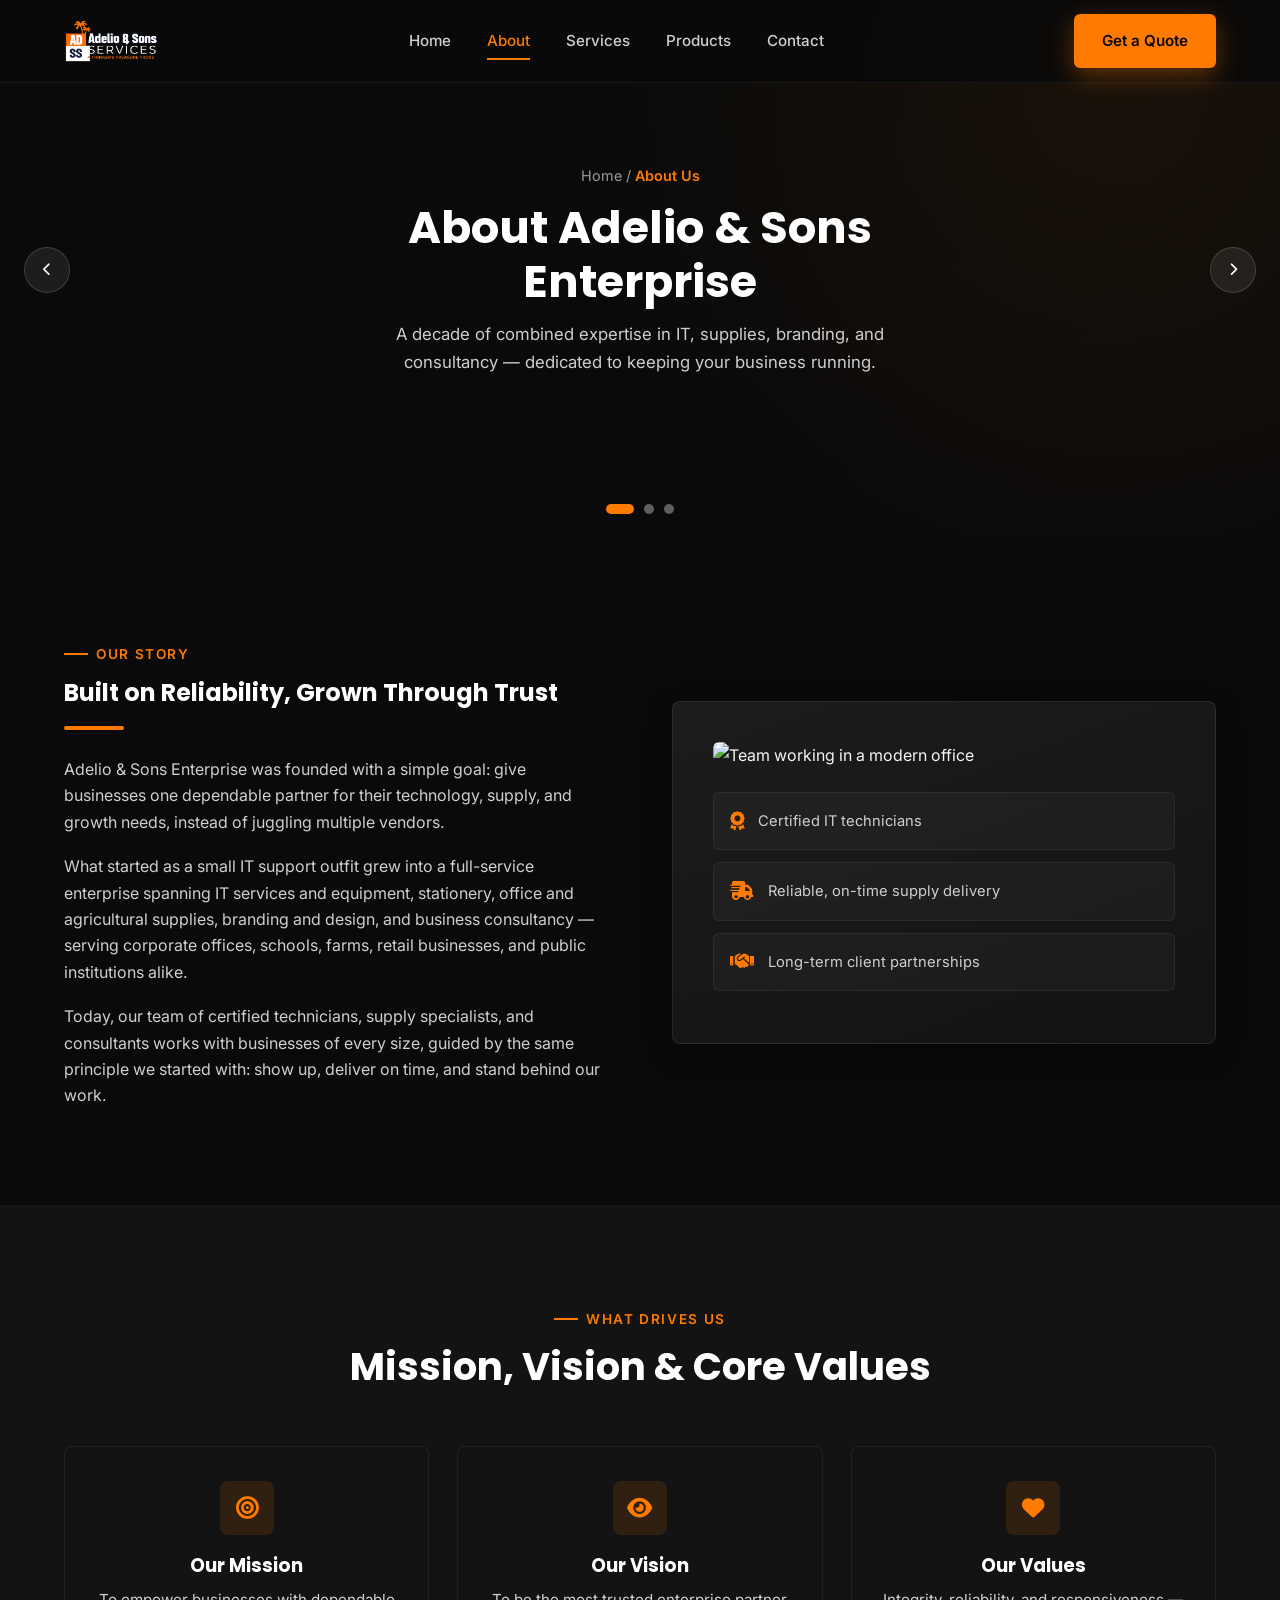
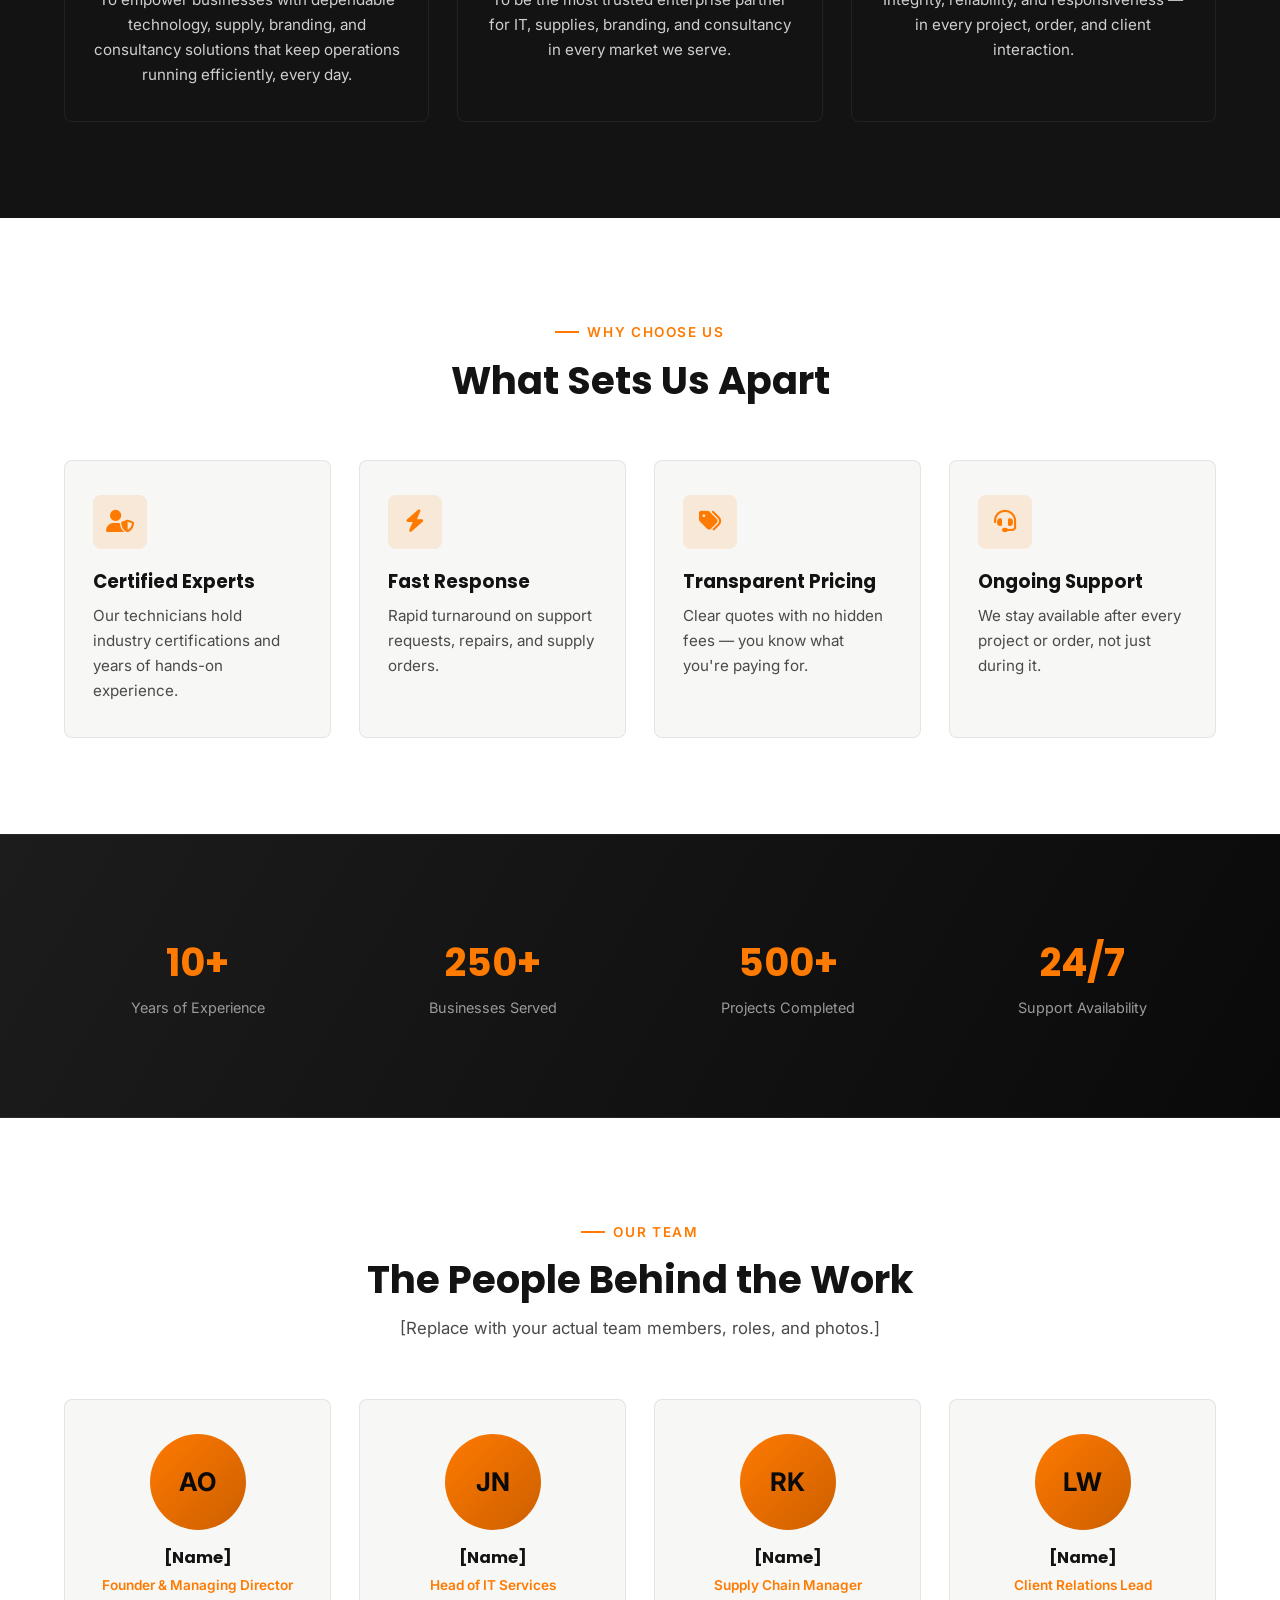
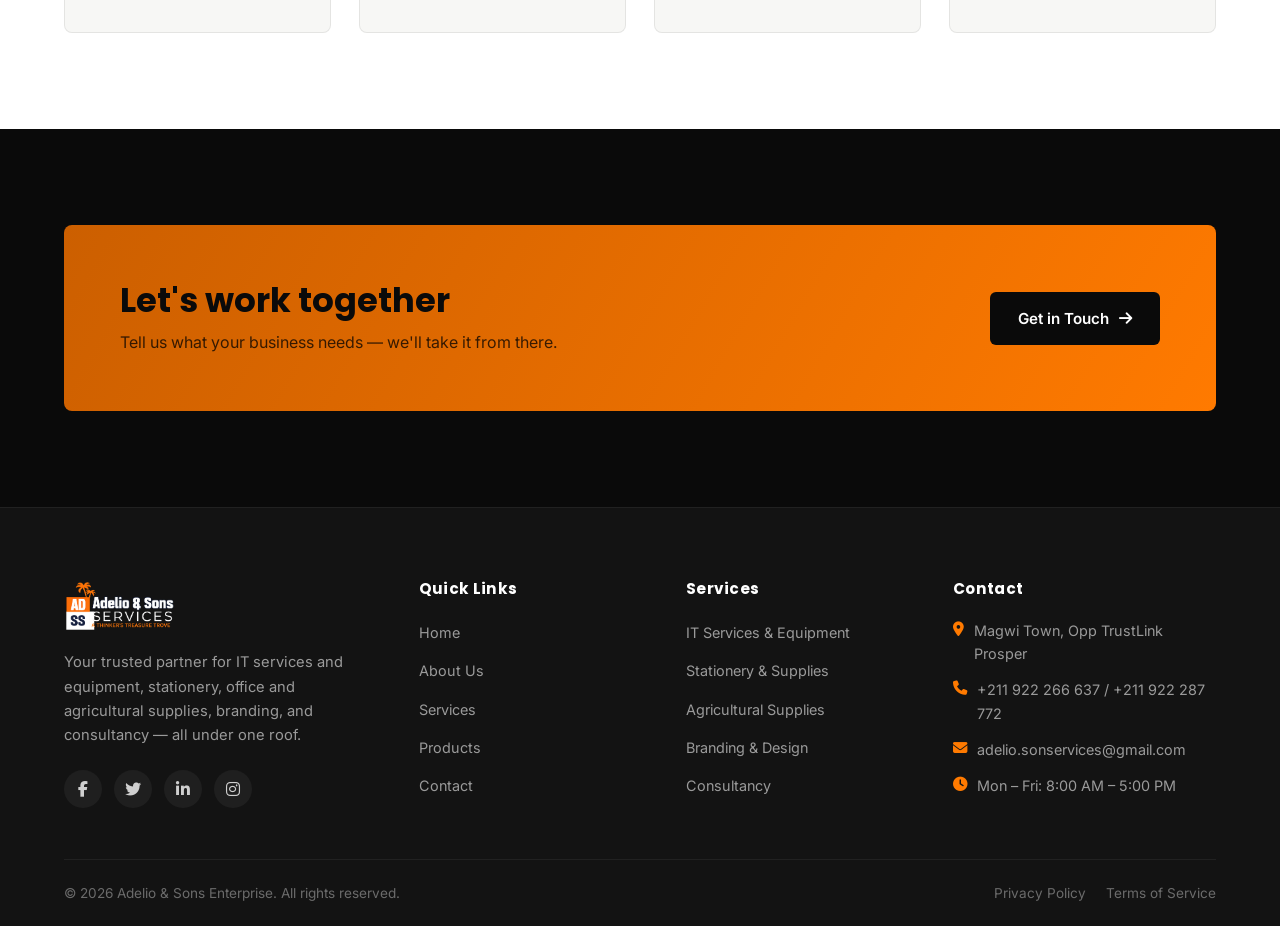
==== about/index.html @ 76bfa4d8 "Add favicon, clean URLs, and fix mobile responsiveness bugs - Restructure About/Services/Products/Co" ====
<!DOCTYPE html>
<html lang="en">
<head>
  <meta charset="UTF-8">
  <meta name="viewport" content="width=device-width, initial-scale=1.0">
  <link rel="icon" type="image/x-icon" href="../assets/images/favicon.ico">
  <link rel="icon" type="image/png" sizes="32x32" href="../assets/images/favicon-32.png">
  <link rel="apple-touch-icon" href="../assets/images/apple-touch-icon.png">
  <title>About Us | Adelio & Sons Enterprise</title>
  <meta name="description" content="Learn about Adelio & Sons Enterprise — our story, mission, values, and the team behind our IT, supplies, branding, and consultancy services.">

  <link rel="preconnect" href="https://fonts.googleapis.com">
  <link href="https://fonts.googleapis.com/css2?family=Inter:wght@400;500;600;700&family=Poppins:wght@600;700;800&display=swap" rel="stylesheet">
  <link rel="stylesheet" href="https://cdnjs.cloudflare.com/ajax/libs/font-awesome/6.5.1/css/all.min.css">
  <link rel="stylesheet" href="../css/style.css">
</head>
<body>

  <!-- ===== Header ===== -->
  <header class="site-header">
    <div class="container">
      <a href="../" class="logo">
        <img src="../assets/images/adss-logo.png" alt="Adelio & Sons Enterprise" class="logo-img">
      </a>

      <nav class="nav-links">
        <a href="../" data-page="home">Home</a>
        <a href="../about/" data-page="about">About</a>
        <a href="../services/" data-page="services">Services</a>
        <a href="../products/" data-page="products">Products</a>
        <a href="../contact/" data-page="contact">Contact</a>
      </nav>

      <div class="header-actions">
        <a href="../contact/" class="btn btn-primary">Get a Quote</a>
        <button class="nav-toggle" aria-label="Toggle navigation">
          <span></span><span></span><span></span>
        </button>
      </div>
    </div>
  </header>

  <!-- ===== Page header image slider ===== -->
  <section class="hero-slider size-md" data-interval="5500">

    <div class="slide active" style="background-image:url('https://images.unsplash.com/photo-1600880292203-757bb62b4baf?q=80&w=1920&auto=format&fit=crop')">
      <div class="slide-overlay"></div>
      <div class="slide-content">
        <div class="container">
          <div class="slide-inner">
            <div class="breadcrumb">Home / <span class="text-orange">About Us</span></div>
            <h1>About Adelio &amp; Sons Enterprise</h1>
            <p class="lead">A decade of combined expertise in IT, supplies, branding, and consultancy — dedicated to keeping your business running.</p>
          </div>
        </div>
      </div>
    </div>

    <div class="slide" style="background-image:url('https://images.unsplash.com/photo-1522071820081-009f0129c71c?q=80&w=1920&auto=format&fit=crop')">
      <div class="slide-overlay"></div>
      <div class="slide-content">
        <div class="container">
          <div class="slide-inner">
            <div class="breadcrumb">Home / <span class="text-orange">About Us</span></div>
            <h1>About Adelio &amp; Sons Enterprise</h1>
            <p class="lead">A decade of combined expertise in IT, supplies, branding, and consultancy — dedicated to keeping your business running.</p>
          </div>
        </div>
      </div>
    </div>

    <div class="slide" style="background-image:url('https://images.unsplash.com/photo-1552664730-d307ca884978?q=80&w=1920&auto=format&fit=crop')">
      <div class="slide-overlay"></div>
      <div class="slide-content">
        <div class="container">
          <div class="slide-inner">
            <div class="breadcrumb">Home / <span class="text-orange">About Us</span></div>
            <h1>About Adelio &amp; Sons Enterprise</h1>
            <p class="lead">A decade of combined expertise in IT, supplies, branding, and consultancy — dedicated to keeping your business running.</p>
          </div>
        </div>
      </div>
    </div>

    <button class="slider-arrow prev" aria-label="Previous slide"><i class="fa-solid fa-chevron-left"></i></button>
    <button class="slider-arrow next" aria-label="Next slide"><i class="fa-solid fa-chevron-right"></i></button>
    <div class="slider-controls"><div class="slider-dots"></div></div>
  </section>

  <!-- ===== Our story ===== -->
  <section>
    <div class="container">
      <div class="split">
        <div class="reveal">
          <div class="eyebrow">Our Story</div>
          <h2>Built on Reliability, Grown Through Trust</h2>
          <div class="divider-orange"></div>
          <p style="color:var(--gray-100); margin-bottom:18px;">Adelio & Sons Enterprise was founded with a simple goal: give businesses one dependable partner for their technology, supply, and growth needs, instead of juggling multiple vendors.</p>
          <p style="color:var(--gray-100); margin-bottom:18px;">What started as a small IT support outfit grew into a full-service enterprise spanning IT services and equipment, stationery, office and agricultural supplies, branding and design, and business consultancy — serving corporate offices, schools, farms, retail businesses, and public institutions alike.</p>
          <p style="color:var(--gray-100);">Today, our team of certified technicians, supply specialists, and consultants works with businesses of every size, guided by the same principle we started with: show up, deliver on time, and stand behind our work.</p>
        </div>
        <div class="panel reveal">
          <img src="https://images.unsplash.com/photo-1521737711867-e3b97375f902?q=80&w=1200&auto=format&fit=crop" alt="Team working in a modern office" style="border-radius: var(--radius); margin-bottom:24px;">
          <div class="mini-card"><i class="fa-solid fa-award"></i><span>Certified IT technicians</span></div>
          <div class="mini-card"><i class="fa-solid fa-truck-fast"></i><span>Reliable, on-time supply delivery</span></div>
          <div class="mini-card"><i class="fa-solid fa-handshake"></i><span>Long-term client partnerships</span></div>
        </div>
      </div>
    </div>
  </section>

  <!-- ===== Mission / Vision / Values ===== -->
  <section class="section-alt">
    <div class="container">
      <div class="section-head center reveal">
        <div class="eyebrow" style="justify-content:center">What Drives Us</div>
        <h2>Mission, Vision &amp; Core Values</h2>
      </div>

      <div class="grid grid-3">
        <div class="card value-card reveal">
          <div class="icon-box"><i class="fa-solid fa-bullseye"></i></div>
          <h3>Our Mission</h3>
          <p>To empower businesses with dependable technology, supply, branding, and consultancy solutions that keep operations running efficiently, every day.</p>
        </div>
        <div class="card value-card reveal">
          <div class="icon-box"><i class="fa-solid fa-eye"></i></div>
          <h3>Our Vision</h3>
          <p>To be the most trusted enterprise partner for IT, supplies, branding, and consultancy in every market we serve.</p>
        </div>
        <div class="card value-card reveal">
          <div class="icon-box"><i class="fa-solid fa-heart"></i></div>
          <h3>Our Values</h3>
          <p>Integrity, reliability, and responsiveness — in every project, order, and client interaction.</p>
        </div>
      </div>
    </div>
  </section>

  <!-- ===== Why choose us ===== -->
  <section class="section-white">
    <div class="container">
      <div class="section-head center reveal">
        <div class="eyebrow" style="justify-content:center">Why Choose Us</div>
        <h2>What Sets Us Apart</h2>
      </div>

      <div class="grid grid-4">
        <div class="card reveal">
          <div class="icon-box"><i class="fa-solid fa-user-shield"></i></div>
          <h3>Certified Experts</h3>
          <p>Our technicians hold industry certifications and years of hands-on experience.</p>
        </div>
        <div class="card reveal">
          <div class="icon-box"><i class="fa-solid fa-bolt"></i></div>
          <h3>Fast Response</h3>
          <p>Rapid turnaround on support requests, repairs, and supply orders.</p>
        </div>
        <div class="card reveal">
          <div class="icon-box"><i class="fa-solid fa-tags"></i></div>
          <h3>Transparent Pricing</h3>
          <p>Clear quotes with no hidden fees — you know what you're paying for.</p>
        </div>
        <div class="card reveal">
          <div class="icon-box"><i class="fa-solid fa-headset"></i></div>
          <h3>Ongoing Support</h3>
          <p>We stay available after every project or order, not just during it.</p>
        </div>
      </div>
    </div>
  </section>

  <!-- ===== Stats band ===== -->
  <section class="stats-band">
    <div class="container">
      <div class="grid grid-4">
        <div class="reveal"><strong>10+</strong><span>Years of Experience</span></div>
        <div class="reveal"><strong>250+</strong><span>Businesses Served</span></div>
        <div class="reveal"><strong>500+</strong><span>Projects Completed</span></div>
        <div class="reveal"><strong>24/7</strong><span>Support Availability</span></div>
      </div>
    </div>
  </section>

  <!-- ===== Team ===== -->
  <section class="section-white">
    <div class="container">
      <div class="section-head center reveal">
        <div class="eyebrow" style="justify-content:center">Our Team</div>
        <h2>The People Behind the Work</h2>
        <p>[Replace with your actual team members, roles, and photos.]</p>
      </div>

      <div class="grid grid-4">
        <div class="card team-card reveal">
          <div class="avatar-lg">AO</div>
          <h4>[Name]</h4>
          <span>Founder &amp; Managing Director</span>
        </div>
        <div class="card team-card reveal">
          <div class="avatar-lg">JN</div>
          <h4>[Name]</h4>
          <span>Head of IT Services</span>
        </div>
        <div class="card team-card reveal">
          <div class="avatar-lg">RK</div>
          <h4>[Name]</h4>
          <span>Supply Chain Manager</span>
        </div>
        <div class="card team-card reveal">
          <div class="avatar-lg">LW</div>
          <h4>[Name]</h4>
          <span>Client Relations Lead</span>
        </div>
      </div>
    </div>
  </section>

  <!-- ===== CTA ===== -->
  <section>
    <div class="container">
      <div class="cta-band reveal">
        <div>
          <h2>Let's work together</h2>
          <p>Tell us what your business needs — we'll take it from there.</p>
        </div>
        <a href="../contact/" class="btn btn-primary">Get in Touch <i class="fa-solid fa-arrow-right"></i></a>
      </div>
    </div>
  </section>

  <!-- ===== Footer ===== -->
  <footer class="site-footer">
    <div class="container">
      <div class="footer-grid">
        <div class="footer-about">
          <a href="../" class="logo">
            <img src="../assets/images/adss-logo.png" alt="Adelio & Sons Enterprise" class="logo-img">
          </a>
          <p>Your trusted partner for IT services and equipment, stationery, office and agricultural supplies, branding, and consultancy — all under one roof.</p>
          <div class="social-row">
            <a href="#"><i class="fa-brands fa-facebook-f"></i></a>
            <a href="#"><i class="fa-brands fa-twitter"></i></a>
            <a href="#"><i class="fa-brands fa-linkedin-in"></i></a>
            <a href="#"><i class="fa-brands fa-instagram"></i></a>
          </div>
        </div>

        <div class="footer-col">
          <h4>Quick Links</h4>
          <ul>
            <li><a href="../">Home</a></li>
            <li><a href="../about/">About Us</a></li>
            <li><a href="../services/">Services</a></li>
            <li><a href="../products/">Products</a></li>
            <li><a href="../contact/">Contact</a></li>
          </ul>
        </div>

        <div class="footer-col">
          <h4>Services</h4>
          <ul>
            <li><a href="../services/">IT Services &amp; Equipment</a></li>
            <li><a href="../products/">Stationery &amp; Supplies</a></li>
            <li><a href="../products/">Agricultural Supplies</a></li>
            <li><a href="../services/">Branding &amp; Design</a></li>
            <li><a href="../services/">Consultancy</a></li>
          </ul>
        </div>

        <div class="footer-col">
          <h4>Contact</h4>
          <ul class="footer-contact">
            <li><i class="fa-solid fa-location-dot"></i> Magwi Town, Opp TrustLink Prosper</li>
            <li><i class="fa-solid fa-phone"></i> +211 922 266 637 / +211 922 287 772</li>
            <li><i class="fa-solid fa-envelope"></i> adelio.sonservices@gmail.com</li>
            <li><i class="fa-solid fa-clock"></i> Mon – Fri: 8:00 AM – 5:00 PM</li>
          </ul>
        </div>
      </div>

      <div class="footer-bottom">
        <span>&copy; 2026 Adelio & Sons Enterprise. All rights reserved.</span>
        <div class="footer-bottom-links">
          <a href="#">Privacy Policy</a>
          <a href="#">Terms of Service</a>
        </div>
      </div>
    </div>
  </footer>

  <button class="back-to-top" aria-label="Back to top"><i class="fa-solid fa-arrow-up"></i></button>

  <script src="../js/script.js"></script>
</body>
</html>
---- css/style.css ----
/* ==========================================================================
   Adelio & Sons Enterprise — Design System
   Theme: Orange / Black
   ========================================================================== */

:root {
  --black: #0a0a0a;
  --black-soft: #131313;
  --black-elevated: #1c1c1c;
  --charcoal: #2a2a2a;
  --orange: #ff7a00;
  --orange-bright: #ff9433;
  --orange-dim: #cc5f00;
  --white: #ffffff;
  --off-white: #f4f4f2;
  --gray-100: #cfcfcf;
  --gray-300: #9a9a9a;
  --gray-500: #6b6b6b;

  --font-heading: 'Poppins', 'Segoe UI', sans-serif;
  --font-body: 'Inter', 'Segoe UI', sans-serif;

  --container: 1200px;
  --radius: 6px;
  --radius-lg: 8px;
  --transition: 0.3s ease;

  --shadow-card: 0 10px 30px rgba(0, 0, 0, 0.35);
  --shadow-orange: 0 8px 24px rgba(255, 122, 0, 0.35);
}

/* ---------- Reset ---------- */
* { margin: 0; padding: 0; box-sizing: border-box; }

html { scroll-behavior: smooth; }

body {
  font-family: var(--font-body);
  background: var(--black);
  color: var(--off-white);
  line-height: 1.65;
  overflow-x: hidden;
}

img { max-width: 100%; display: block; }

a { color: inherit; text-decoration: none; }

ul { list-style: none; }

button { font-family: inherit; cursor: pointer; border: none; background: none; }

h1, h2, h3, h4 {
  font-family: var(--font-heading);
  font-weight: 700;
  color: var(--white);
  line-height: 1.2;
}

.container {
  width: 100%;
  max-width: var(--container);
  margin: 0 auto;
  padding: 0 24px;
}

section { padding: 96px 0; }

@media (max-width: 768px) {
  section { padding: 64px 0; }
}

/* ---------- Utility ---------- */
.text-orange { color: var(--orange); }

.eyebrow {
  display: inline-flex;
  align-items: center;
  gap: 8px;
  color: var(--orange);
  font-weight: 600;
  font-size: 0.85rem;
  letter-spacing: 0.12em;
  text-transform: uppercase;
  margin-bottom: 14px;
}

.eyebrow::before {
  content: '';
  width: 24px;
  height: 2px;
  background: var(--orange);
  display: inline-block;
}

.section-head {
  max-width: 640px;
  margin-bottom: 56px;
}

.section-head.center {
  margin-left: auto;
  margin-right: auto;
  text-align: center;
}

.section-head h2 {
  font-size: clamp(1.8rem, 3vw, 2.6rem);
  margin-bottom: 12px;
}

.section-head p {
  color: var(--gray-100);
  font-size: 1.05rem;
}

.btn {
  display: inline-flex;
  align-items: center;
  gap: 10px;
  padding: 14px 28px;
  border-radius: var(--radius);
  font-weight: 600;
  font-size: 0.95rem;
  transition: var(--transition);
  white-space: nowrap;
}

.btn-primary {
  background: var(--orange);
  color: var(--black);
  box-shadow: var(--shadow-orange);
}

.btn-primary:hover {
  background: var(--orange-bright);
  transform: translateY(-2px);
}

.btn-outline {
  border: 2px solid rgba(255, 255, 255, 0.25);
  color: var(--white);
}

.btn-outline:hover {
  border-color: var(--orange);
  color: var(--orange);
  transform: translateY(-2px);
}

.btn-block { width: 100%; justify-content: center; }

/* ---------- Header ---------- */
.site-header {
  position: fixed;
  top: 0;
  left: 0;
  right: 0;
  z-index: 1000;
  background: rgba(10, 10, 10, 0.85);
  backdrop-filter: blur(10px);
  border-bottom: 1px solid rgba(255, 255, 255, 0.06);
  transition: var(--transition);
}

.site-header .container {
  display: flex;
  align-items: center;
  justify-content: space-between;
  height: 82px;
}

.logo {
  display: flex;
  align-items: center;
  font-family: var(--font-heading);
}

.logo-img {
  display: block;
  height: auto;
  width: auto;
  max-width: 100%;
}

.site-header .logo-img { height: 44px; }
.site-footer .logo-img { height: 52px; }

@media (max-width: 480px) {
  .site-header .logo-img { height: 34px; }
}

.nav-links {
  display: flex;
  align-items: center;
  gap: 36px;
}

.nav-links a {
  font-size: 0.95rem;
  font-weight: 500;
  color: var(--gray-100);
  position: relative;
  padding: 6px 0;
  transition: var(--transition);
}

.nav-links a:hover { color: var(--white); }

.nav-links a::after {
  content: '';
  position: absolute;
  left: 0;
  bottom: 0;
  width: 0;
  height: 2px;
  background: var(--orange);
  transition: var(--transition);
}

.nav-links a:hover::after,
.nav-links a.active::after { width: 100%; }

.nav-links a.active { color: var(--orange); }

.header-actions { display: flex; align-items: center; gap: 20px; }

.nav-toggle {
  display: none;
  flex-direction: column;
  gap: 5px;
  width: 30px;
  z-index: 1100;
}

.nav-toggle span {
  width: 100%;
  height: 2px;
  flex-shrink: 0;
  background: var(--white);
  border-radius: 2px;
  transition: var(--transition);
}

.nav-toggle.open span:nth-child(1) { transform: translateY(7px) rotate(45deg); }
.nav-toggle.open span:nth-child(2) { opacity: 0; }
.nav-toggle.open span:nth-child(3) { transform: translateY(-7px) rotate(-45deg); }

@media (max-width: 900px) {
  .nav-links {
    position: fixed;
    top: 82px;
    left: 0;
    right: 0;
    background: var(--black-soft);
    flex-direction: column;
    gap: 0;
    padding: 12px 24px 28px;
    transform: translateY(-8px);
    opacity: 0;
    pointer-events: none;
    transition: var(--transition);
    border-bottom: 1px solid rgba(255,255,255,0.06);
  }

  .nav-links.open {
    transform: translateY(0);
    opacity: 1;
    pointer-events: auto;
  }

  .nav-links a { width: 100%; padding: 14px 0; border-bottom: 1px solid rgba(255,255,255,0.06); }
  .header-actions .btn-primary { display: none; }
  .nav-toggle { display: flex; }
}

/* ---------- Hero image slider ---------- */
.hero-slider {
  position: relative;
  overflow: hidden;
  background: var(--black);
}

.hero-slider.size-lg { height: 92vh; min-height: 680px; }
.hero-slider.size-md { height: 60vh; min-height: 440px; }

.slide {
  position: absolute;
  inset: 0;
  background-size: cover;
  background-position: center;
  opacity: 0;
  z-index: 1;
  pointer-events: none;
  transition: opacity 1.2s ease;
}

.slide.active { opacity: 1; z-index: 2; pointer-events: auto; }

.slide-overlay {
  position: absolute;
  inset: 0;
  z-index: 1;
  background:
    linear-gradient(115deg, rgba(10,10,10,0.92) 0%, rgba(10,10,10,0.72) 45%, rgba(10,10,10,0.5) 100%),
    radial-gradient(circle at 85% 15%, rgba(255,122,0,0.16), transparent 45%);
}

.slide-content {
  position: relative;
  z-index: 2;
  height: 100%;
  display: flex;
  align-items: center;
}

.slide-content .container { width: 100%; }
.slide-inner { max-width: 620px; }

.slide-content h1 { font-size: clamp(2.4rem, 5vw, 3.6rem); margin-bottom: 20px; }
.slide-content h1 span { color: var(--orange); }
.slide-content p.lead { font-size: 1.15rem; color: var(--gray-100); max-width: 520px; margin-bottom: 32px; }

.size-md .slide-content { justify-content: center; text-align: center; }
.size-md .slide-inner { max-width: 640px; margin: 0 auto; }
.size-md .slide-content h1 { font-size: clamp(2rem, 4vw, 2.8rem); margin-bottom: 12px; }
.size-md .slide-content p.lead { font-size: 1.05rem; max-width: 560px; margin: 0 auto; }
.size-md .hero-actions { justify-content: center; }
.size-md .eyebrow { justify-content: center; }

.hero-actions { display: flex; gap: 16px; flex-wrap: wrap; margin-bottom: 8px; }

.slider-controls {
  position: absolute;
  left: 0;
  right: 0;
  bottom: 26px;
  z-index: 5;
  display: flex;
  align-items: center;
  justify-content: center;
  gap: 10px;
}

.slider-dots { display: flex; gap: 10px; }

.slider-dots button {
  width: 10px;
  height: 10px;
  border-radius: 50%;
  background: rgba(255,255,255,0.35);
  transition: var(--transition);
}

.slider-dots button.active { background: var(--orange); width: 28px; border-radius: 6px; }

.slider-arrow {
  position: absolute;
  top: 50%;
  transform: translateY(-50%);
  width: 46px;
  height: 46px;
  border-radius: 50%;
  background: rgba(255,255,255,0.08);
  border: 1px solid rgba(255,255,255,0.15);
  color: var(--white);
  display: flex;
  align-items: center;
  justify-content: center;
  z-index: 5;
  transition: var(--transition);
}

.slider-arrow:hover { background: var(--orange); color: var(--black); border-color: var(--orange); }
.slider-arrow.prev { left: 24px; }
.slider-arrow.next { right: 24px; }

.mini-card {
  display: flex;
  align-items: center;
  gap: 14px;
  padding: 16px;
  border-radius: var(--radius);
  background: rgba(255,255,255,0.03);
  border: 1px solid rgba(255,255,255,0.06);
  margin-bottom: 12px;
}

.mini-card i { color: var(--orange); font-size: 1.2rem; }
.mini-card span { font-size: 0.92rem; color: var(--gray-100); }

.visual-icon {
  width: 56px;
  height: 56px;
  border-radius: var(--radius-lg);
  background: rgba(255, 122, 0, 0.12);
  color: var(--orange);
  display: flex;
  align-items: center;
  justify-content: center;
  font-size: 1.5rem;
  margin-bottom: 24px;
}

@media (max-width: 900px) {
  .hero-slider.size-lg { height: 82vh; min-height: 580px; }
  .hero-slider.size-md { height: 52vh; min-height: 400px; }
  .slider-arrow { display: none; }
}

/* ---------- Logos / Trust strip ---------- */
.trust-strip {
  padding: 36px 0;
  border-top: 1px solid rgba(255,255,255,0.06);
  border-bottom: 1px solid rgba(255,255,255,0.06);
}

.trust-strip .container {
  display: flex;
  align-items: center;
  justify-content: space-between;
  gap: 24px;
  flex-wrap: wrap;
}

.trust-strip p { color: var(--gray-300); font-size: 0.85rem; letter-spacing: 0.08em; text-transform: uppercase; }

.trust-tags { display: flex; gap: 28px; flex-wrap: wrap; }
.trust-tags span { color: var(--gray-300); font-weight: 600; font-size: 0.95rem; }

/* ---------- Cards Grid ---------- */
.grid {
  display: grid;
  gap: 28px;
}

.grid-3 { grid-template-columns: repeat(3, 1fr); }
.grid-2 { grid-template-columns: repeat(2, 1fr); }
.grid-4 { grid-template-columns: repeat(4, 1fr); }

@media (max-width: 1024px) {
  .grid-4 { grid-template-columns: repeat(2, 1fr); }
  .grid-3 { grid-template-columns: repeat(2, 1fr); }
}

@media (max-width: 640px) {
  .grid-2, .grid-3, .grid-4 { grid-template-columns: 1fr; }
}

.card {
  background: var(--black-soft);
  border: 1px solid rgba(255,255,255,0.06);
  border-radius: var(--radius-lg);
  padding: 34px 28px;
  transition: var(--transition);
  position: relative;
}

.card:hover {
  transform: translateY(-6px);
  border-color: rgba(255, 122, 0, 0.4);
  box-shadow: var(--shadow-card);
}

.card .icon-box {
  width: 54px;
  height: 54px;
  border-radius: var(--radius-lg);
  background: rgba(255, 122, 0, 0.12);
  color: var(--orange);
  display: flex;
  align-items: center;
  justify-content: center;
  font-size: 1.4rem;
  margin-bottom: 22px;
  transition: var(--transition);
}

.card:hover .icon-box { background: var(--orange); color: var(--black); }

.card h3 { font-size: 1.15rem; margin-bottom: 10px; }
.card p { color: var(--gray-100); font-size: 0.95rem; }

.card .card-link {
  display: inline-flex;
  align-items: center;
  gap: 6px;
  margin-top: 18px;
  color: var(--orange);
  font-weight: 600;
  font-size: 0.9rem;
}

/* ---------- Alt sections ---------- */
.section-alt { background: var(--black-soft); }

.split {
  display: grid;
  grid-template-columns: 1fr 1fr;
  gap: 64px;
  align-items: center;
}

@media (max-width: 900px) {
  .split { grid-template-columns: 1fr; gap: 40px; }
}

.split-gap { margin-bottom: 96px; }

@media (max-width: 900px) {
  .split-gap { margin-bottom: 48px; }
}

.panel {
  border-radius: var(--radius-lg);
  background: linear-gradient(160deg, var(--black-elevated), var(--black-soft));
  border: 1px solid rgba(255,255,255,0.08);
  padding: 40px;
  box-shadow: var(--shadow-card);
}

.check-list li {
  display: flex;
  align-items: flex-start;
  gap: 12px;
  margin-bottom: 16px;
  color: var(--gray-100);
}

.check-list i {
  color: var(--orange);
  margin-top: 3px;
}

/* ---------- Stats band ---------- */
.stats-band {
  background: linear-gradient(120deg, var(--black-elevated), var(--black));
  border-top: 1px solid rgba(255,255,255,0.06);
  border-bottom: 1px solid rgba(255,255,255,0.06);
}

.stats-band .grid-4 { text-align: center; }
.stats-band strong { display: block; font-family: var(--font-heading); font-size: 2.4rem; color: var(--orange); }
.stats-band span { color: var(--gray-300); font-size: 0.9rem; }

/* ---------- Timeline / values ---------- */
.value-card { text-align: center; }
.value-card .icon-box { margin: 0 auto 20px; }

/* ---------- CTA band ---------- */
.cta-band {
  background: linear-gradient(120deg, var(--orange-dim), var(--orange));
  border-radius: var(--radius-lg);
  padding: 56px;
  display: flex;
  align-items: center;
  justify-content: space-between;
  gap: 32px;
  flex-wrap: wrap;
}

.cta-band h2 { color: var(--black); font-size: clamp(1.5rem, 3vw, 2.1rem); }
.cta-band p { color: rgba(0,0,0,0.75); margin-top: 8px; }
.cta-band .btn-primary { background: var(--black); color: var(--white); box-shadow: none; }
.cta-band .btn-primary:hover { background: var(--black-elevated); }

/* ---------- Testimonials ---------- */
.testimonial-card {
  background: var(--black-soft);
  border: 1px solid rgba(255,255,255,0.06);
  border-radius: var(--radius-lg);
  padding: 32px;
}

.testimonial-card .stars { color: var(--orange); margin-bottom: 16px; letter-spacing: 2px; }
.testimonial-card p.quote { color: var(--gray-100); margin-bottom: 24px; font-style: italic; }
.testimonial-author { display: flex; align-items: center; gap: 14px; }
.testimonial-author .avatar {
  width: 44px; height: 44px; border-radius: 50%;
  background: linear-gradient(135deg, var(--orange), var(--orange-dim));
  display: flex; align-items: center; justify-content: center;
  font-weight: 700; color: var(--black);
}
.testimonial-author strong { font-size: 0.92rem; color: var(--white); display: block; }
.testimonial-author span { font-size: 0.82rem; color: var(--gray-300); }

/* ---------- Page header (non-home) ---------- */
.breadcrumb { color: var(--gray-300); font-size: 0.9rem; margin-bottom: 14px; }
.breadcrumb .text-orange { font-weight: 600; }

/* ---------- Forms ---------- */
.form-group { margin-bottom: 20px; }
.form-group label {
  display: block;
  font-size: 0.85rem;
  font-weight: 600;
  color: var(--gray-100);
  margin-bottom: 8px;
}

.form-group input,
.form-group select,
.form-group textarea {
  width: 100%;
  padding: 14px 16px;
  border-radius: var(--radius);
  border: 1px solid rgba(255,255,255,0.12);
  background: rgba(255,255,255,0.03);
  color: var(--white);
  font-family: inherit;
  font-size: 0.95rem;
  transition: var(--transition);
}

.form-group input:focus,
.form-group select:focus,
.form-group textarea:focus {
  outline: none;
  border-color: var(--orange);
  background: rgba(255,255,255,0.05);
}

.form-row { display: grid; grid-template-columns: 1fr 1fr; gap: 20px; }
@media (max-width: 640px) { .form-row { grid-template-columns: 1fr; } }

.form-status {
  margin-top: 16px;
  font-size: 0.9rem;
  padding: 12px 16px;
  border-radius: var(--radius);
  display: none;
}

.form-status.show { display: block; }
.form-status.success { background: rgba(46, 204, 113, 0.12); color: #6be09a; border: 1px solid rgba(46,204,113,0.3); }
.form-status.error { background: rgba(231, 76, 60, 0.12); color: #ff8e80; border: 1px solid rgba(231,76,60,0.3); }

/* ---------- Contact info cards ---------- */
.contact-info-card {
  display: flex;
  gap: 16px;
  padding: 24px;
  border-radius: var(--radius);
  background: rgba(255,255,255,0.03);
  border: 1px solid rgba(255,255,255,0.06);
  margin-bottom: 16px;
}

.contact-info-card .icon-box { flex-shrink: 0; margin-bottom: 0; width: 46px; height: 46px; font-size: 1.15rem; }
.contact-info-card h4 { font-size: 0.95rem; margin-bottom: 4px; color: var(--white); }
.contact-info-card p { color: var(--gray-100); font-size: 0.9rem; }

.map-embed {
  border-radius: var(--radius-lg);
  overflow: hidden;
  border: 1px solid rgba(255,255,255,0.08);
  filter: grayscale(0.3) invert(0.92) contrast(0.9);
}

/* ---------- Product/service detail table ---------- */
.category-tabs {
  display: flex;
  gap: 12px;
  flex-wrap: wrap;
  margin-bottom: 40px;
}

.category-tabs button {
  padding: 10px 20px;
  border-radius: var(--radius);
  border: 1px solid rgba(255,255,255,0.12);
  color: var(--gray-100);
  font-size: 0.9rem;
  font-weight: 600;
  transition: var(--transition);
}

.category-tabs button.active,
.category-tabs button:hover {
  background: var(--orange);
  color: var(--black);
  border-color: var(--orange);
}

.product-item { display: none; }
.product-item.active { display: block; }

.tag-pill {
  display: inline-block;
  padding: 4px 12px;
  border-radius: 999px;
  background: rgba(255,122,0,0.12);
  color: var(--orange);
  font-size: 0.75rem;
  font-weight: 600;
  margin-bottom: 14px;
}

/* ---------- FAQ ---------- */
.faq-item {
  border-bottom: 1px solid rgba(255,255,255,0.08);
  padding: 22px 0;
}

.faq-question {
  display: flex;
  align-items: center;
  justify-content: space-between;
  cursor: pointer;
  font-weight: 600;
  color: var(--white);
  font-size: 1rem;
}

.faq-question i { color: var(--orange); transition: var(--transition); }
.faq-item.open .faq-question i { transform: rotate(45deg); }

.faq-answer {
  max-height: 0;
  overflow: hidden;
  transition: max-height 0.35s ease;
  color: var(--gray-100);
  font-size: 0.92rem;
}

.faq-answer p { padding-top: 14px; }

/* ---------- Footer ---------- */
.site-footer {
  background: var(--black-soft);
  border-top: 1px solid rgba(255,255,255,0.06);
  padding-top: 72px;
}

.footer-grid {
  display: grid;
  grid-template-columns: 1.4fr 1fr 1fr 1.2fr;
  gap: 48px;
  padding-bottom: 48px;
}

@media (max-width: 900px) {
  .footer-grid { grid-template-columns: 1fr 1fr; }
}
@media (max-width: 560px) {
  .footer-grid { grid-template-columns: 1fr; }
}

.footer-about p { color: var(--gray-300); font-size: 0.92rem; margin: 18px 0 22px; max-width: 320px; }

.social-row { display: flex; gap: 12px; }
.social-row a {
  width: 38px; height: 38px;
  border-radius: 50%;
  background: rgba(255,255,255,0.05);
  display: flex; align-items: center; justify-content: center;
  color: var(--gray-100);
  transition: var(--transition);
}
.social-row a:hover { background: var(--orange); color: var(--black); }

.footer-col h4 { font-size: 0.95rem; margin-bottom: 20px; letter-spacing: 0.02em; }
.footer-col ul li { margin-bottom: 12px; }
.footer-col ul li a { color: var(--gray-300); font-size: 0.9rem; transition: var(--transition); }
.footer-col ul li a:hover { color: var(--orange); }

.footer-contact li {
  display: flex;
  gap: 10px;
  color: var(--gray-300);
  font-size: 0.9rem;
  margin-bottom: 14px;
  align-items: flex-start;
}
.footer-contact li i { color: var(--orange); margin-top: 3px; }

.footer-bottom {
  border-top: 1px solid rgba(255,255,255,0.06);
  padding: 22px 0;
  display: flex;
  align-items: center;
  justify-content: space-between;
  flex-wrap: wrap;
  gap: 12px;
  color: var(--gray-500);
  font-size: 0.85rem;
}

.footer-bottom-links { display: flex; gap: 20px; }
.footer-bottom-links a:hover { color: var(--orange); }

/* ---------- Back to top ---------- */
.back-to-top {
  position: fixed;
  bottom: 28px;
  right: 28px;
  width: 48px;
  height: 48px;
  border-radius: 50%;
  background: var(--orange);
  color: var(--black);
  display: flex;
  align-items: center;
  justify-content: center;
  font-size: 1.1rem;
  box-shadow: var(--shadow-orange);
  opacity: 0;
  pointer-events: none;
  transform: translateY(10px);
  transition: var(--transition);
  z-index: 900;
}

.back-to-top.show { opacity: 1; pointer-events: auto; transform: translateY(0); }

/* ---------- Reveal animation ---------- */
.reveal { opacity: 0; transform: translateY(24px); transition: opacity 0.6s ease, transform 0.6s ease; }
.reveal.in { opacity: 1; transform: translateY(0); }

/* ---------- Team ---------- */
.team-card { text-align: center; }
.team-card .avatar-lg {
  width: 96px; height: 96px;
  border-radius: 50%;
  margin: 0 auto 18px;
  background: linear-gradient(135deg, var(--orange), var(--orange-dim));
  display: flex; align-items: center; justify-content: center;
  font-size: 1.6rem; font-weight: 700; color: var(--black);
}
.team-card h4 { font-size: 1.02rem; margin-bottom: 4px; }
.team-card span { color: var(--orange); font-size: 0.85rem; font-weight: 600; }

/* ---------- Misc ---------- */
.divider-orange {
  width: 60px; height: 4px; background: var(--orange); border-radius: 2px; margin: 18px 0 26px;
}

/* ---------- White section (light theme break) ---------- */
.section-white {
  background: #ffffff;
  color: #3a3a3a;
}

.section-white h1,
.section-white h2,
.section-white h3,
.section-white h4 { color: #131313; }

.section-white p { color: #4a4a4a; }
.section-white .breadcrumb { color: #777777; }

.section-white .card {
  background: #f7f7f5;
  border: 1px solid rgba(0,0,0,0.08);
}

.section-white .card:hover {
  border-color: rgba(255, 122, 0, 0.5);
  box-shadow: 0 10px 30px rgba(0,0,0,0.1);
}

.section-white .check-list li { color: #4a4a4a; }

.section-white .mini-card {
  background: #f2f2f0;
  border: 1px solid rgba(0,0,0,0.06);
}

.section-white .mini-card span { color: #4a4a4a; }

.section-white .btn-outline {
  border-color: rgba(0,0,0,0.18);
  color: #131313;
}

.section-white .btn-outline:hover {
  border-color: var(--orange);
  color: var(--orange);
}

.section-white .faq-item { border-bottom-color: rgba(0,0,0,0.1); }
.section-white .faq-question { color: #131313; }
.section-white .faq-answer { color: #4a4a4a; }

.section-white .category-tabs button {
  border-color: rgba(0,0,0,0.15);
  color: #4a4a4a;
}

.section-white .category-tabs button.active,
.section-white .category-tabs button:hover {
  background: var(--orange);
  color: var(--black);
  border-color: var(--orange);
}

.section-white .map-embed {
  border: 1px solid rgba(0,0,0,0.1);
  filter: none;
}

/* .panel stays dark by design even inside a white section (contrast block) */
.section-white .panel h3,
.section-white .panel h4 { color: var(--white); }
.section-white .panel p { color: var(--gray-100); }
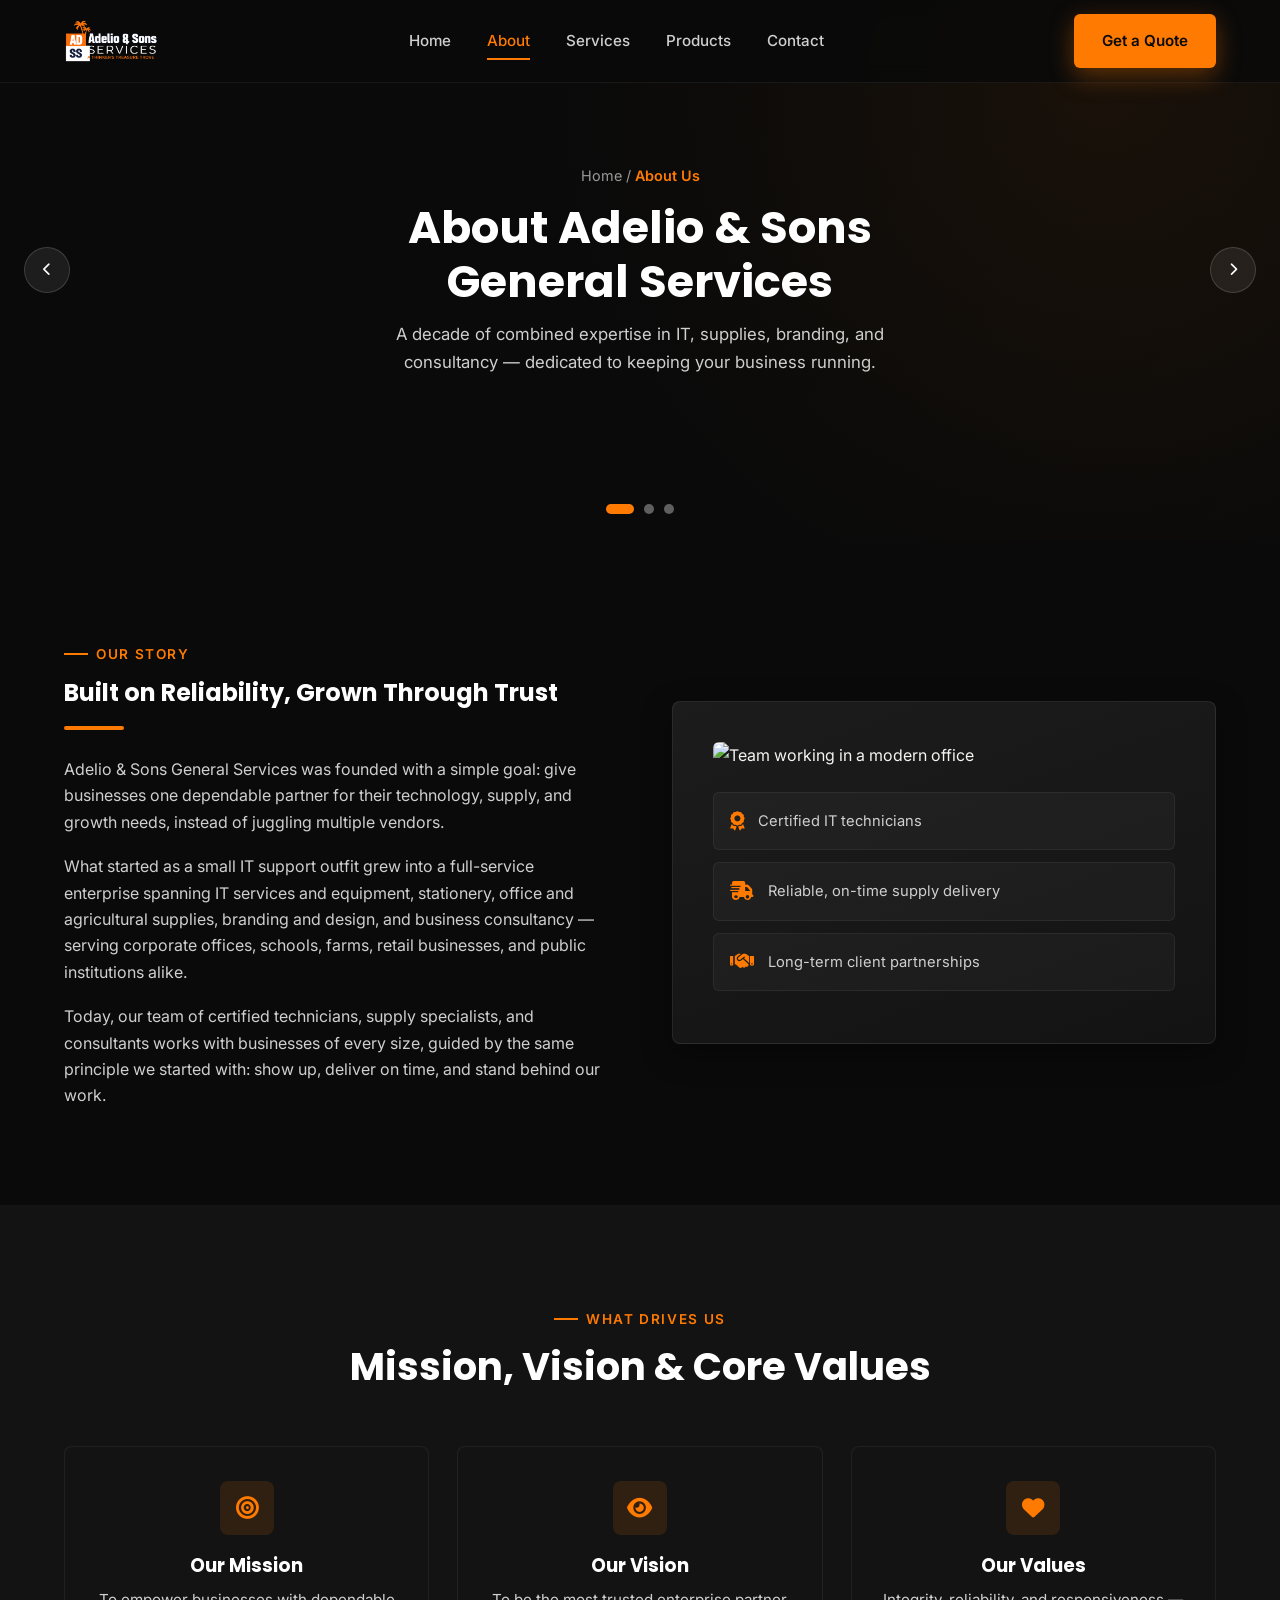
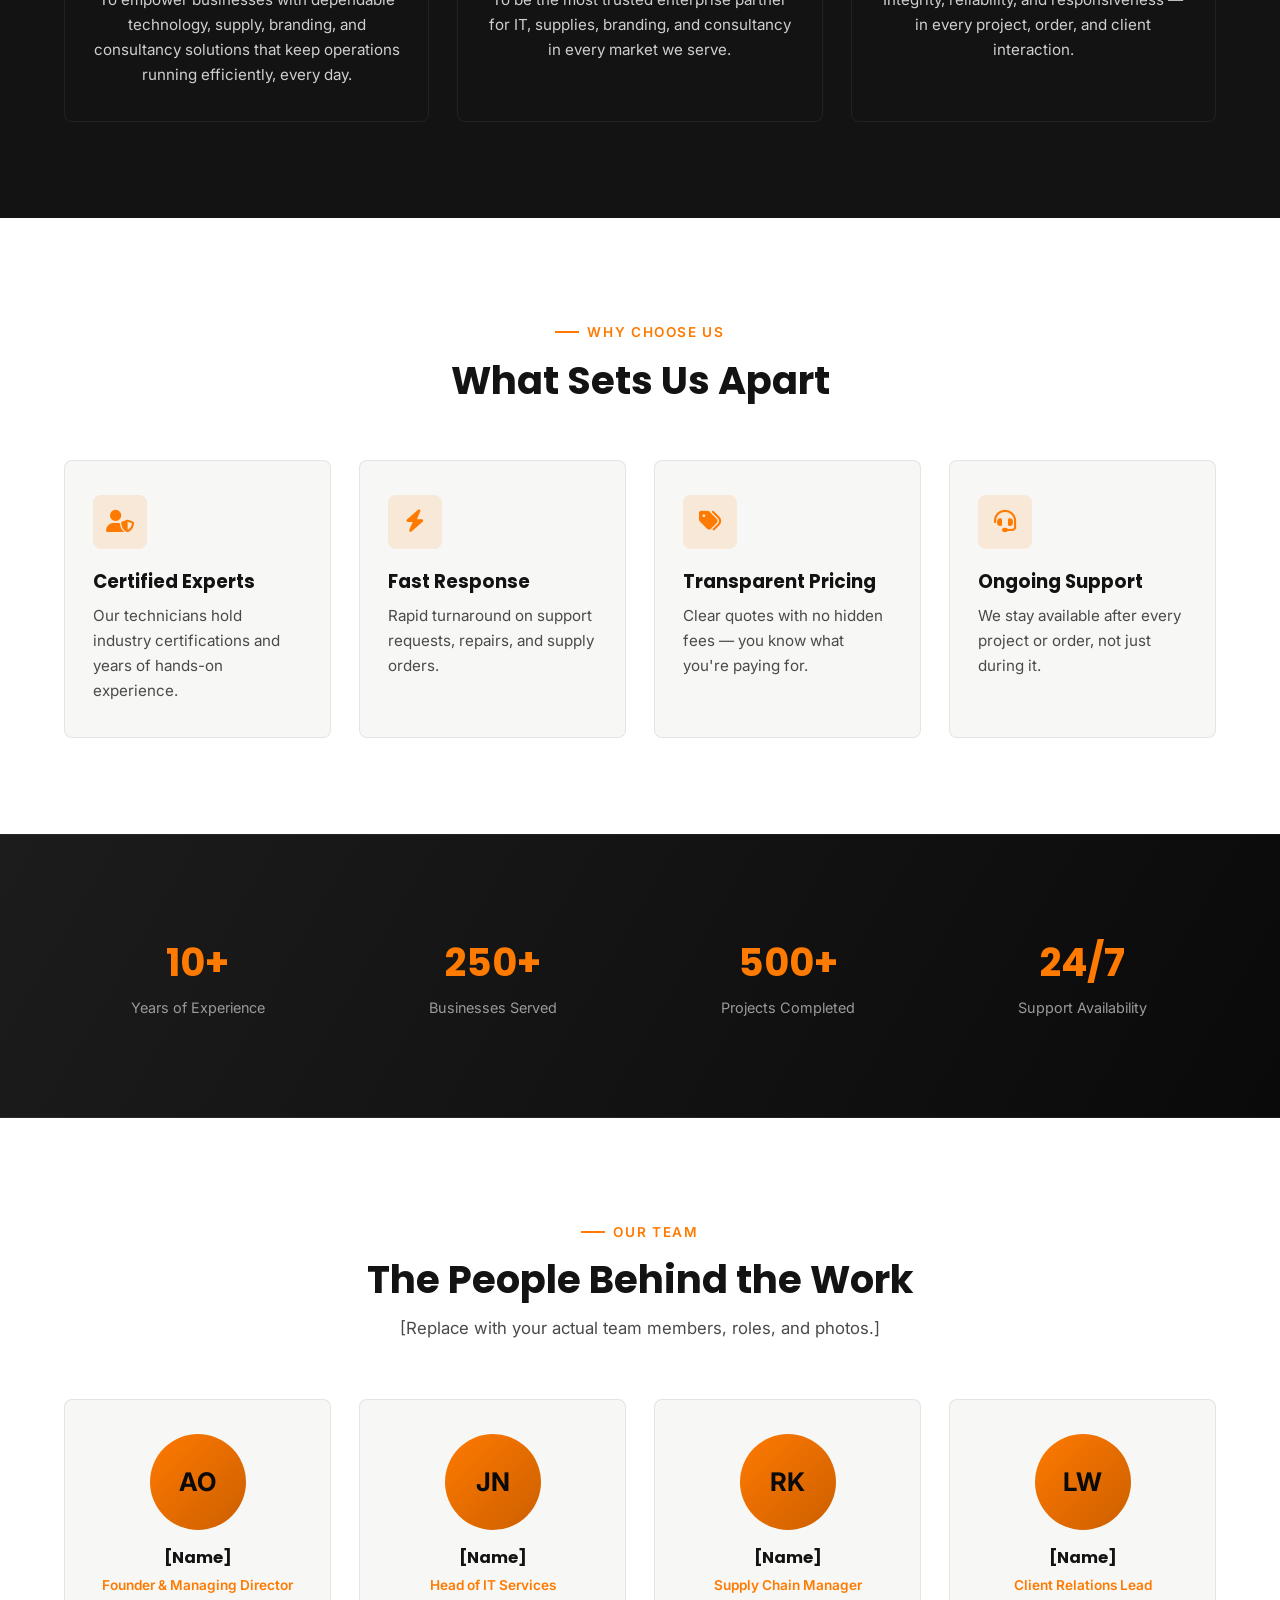
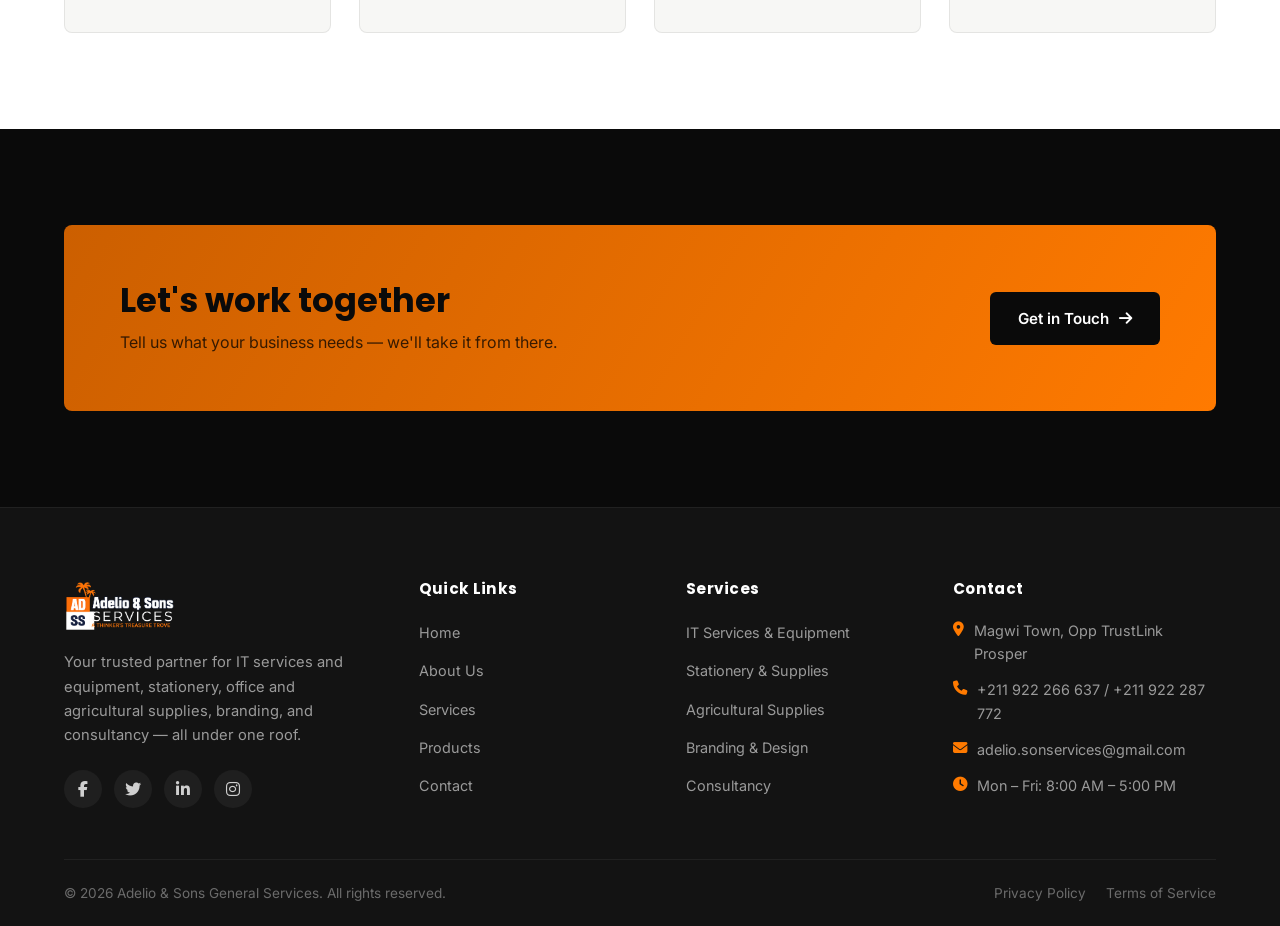
==== commit 39d49cf9: "Rename brand to General Services, add Trusted By section, company profile - Rename "Adelio & Sons En" ====
--- a/about/index.html
+++ b/about/index.html
@@ -6,8 +6,8 @@
   <link rel="icon" type="image/x-icon" href="../assets/images/favicon.ico">
   <link rel="icon" type="image/png" sizes="32x32" href="../assets/images/favicon-32.png">
   <link rel="apple-touch-icon" href="../assets/images/apple-touch-icon.png">
-  <title>About Us | Adelio & Sons Enterprise</title>
-  <meta name="description" content="Learn about Adelio & Sons Enterprise — our story, mission, values, and the team behind our IT, supplies, branding, and consultancy services.">
+  <title>About Us | Adelio & Sons General Services</title>
+  <meta name="description" content="Learn about Adelio & Sons General Services — our story, mission, values, and the team behind our IT, supplies, branding, and consultancy services.">
 
   <link rel="preconnect" href="https://fonts.googleapis.com">
   <link href="https://fonts.googleapis.com/css2?family=Inter:wght@400;500;600;700&family=Poppins:wght@600;700;800&display=swap" rel="stylesheet">
@@ -20,7 +20,7 @@
   <header class="site-header">
     <div class="container">
       <a href="../" class="logo">
-        <img src="../assets/images/adss-logo.png" alt="Adelio & Sons Enterprise" class="logo-img">
+        <img src="../assets/images/adss-logo.png" alt="Adelio & Sons General Services" class="logo-img">
       </a>
 
       <nav class="nav-links">
@@ -49,7 +49,7 @@
         <div class="container">
           <div class="slide-inner">
             <div class="breadcrumb">Home / <span class="text-orange">About Us</span></div>
-            <h1>About Adelio &amp; Sons Enterprise</h1>
+            <h1>About Adelio &amp; Sons General Services</h1>
             <p class="lead">A decade of combined expertise in IT, supplies, branding, and consultancy — dedicated to keeping your business running.</p>
           </div>
         </div>
@@ -62,7 +62,7 @@
         <div class="container">
           <div class="slide-inner">
             <div class="breadcrumb">Home / <span class="text-orange">About Us</span></div>
-            <h1>About Adelio &amp; Sons Enterprise</h1>
+            <h1>About Adelio &amp; Sons General Services</h1>
             <p class="lead">A decade of combined expertise in IT, supplies, branding, and consultancy — dedicated to keeping your business running.</p>
           </div>
         </div>
@@ -75,7 +75,7 @@
         <div class="container">
           <div class="slide-inner">
             <div class="breadcrumb">Home / <span class="text-orange">About Us</span></div>
-            <h1>About Adelio &amp; Sons Enterprise</h1>
+            <h1>About Adelio &amp; Sons General Services</h1>
             <p class="lead">A decade of combined expertise in IT, supplies, branding, and consultancy — dedicated to keeping your business running.</p>
           </div>
         </div>
@@ -95,7 +95,7 @@
           <div class="eyebrow">Our Story</div>
           <h2>Built on Reliability, Grown Through Trust</h2>
           <div class="divider-orange"></div>
-          <p style="color:var(--gray-100); margin-bottom:18px;">Adelio & Sons Enterprise was founded with a simple goal: give businesses one dependable partner for their technology, supply, and growth needs, instead of juggling multiple vendors.</p>
+          <p style="color:var(--gray-100); margin-bottom:18px;">Adelio & Sons General Services was founded with a simple goal: give businesses one dependable partner for their technology, supply, and growth needs, instead of juggling multiple vendors.</p>
           <p style="color:var(--gray-100); margin-bottom:18px;">What started as a small IT support outfit grew into a full-service enterprise spanning IT services and equipment, stationery, office and agricultural supplies, branding and design, and business consultancy — serving corporate offices, schools, farms, retail businesses, and public institutions alike.</p>
           <p style="color:var(--gray-100);">Today, our team of certified technicians, supply specialists, and consultants works with businesses of every size, guided by the same principle we started with: show up, deliver on time, and stand behind our work.</p>
         </div>
@@ -235,7 +235,7 @@
       <div class="footer-grid">
         <div class="footer-about">
           <a href="../" class="logo">
-            <img src="../assets/images/adss-logo.png" alt="Adelio & Sons Enterprise" class="logo-img">
+            <img src="../assets/images/adss-logo.png" alt="Adelio & Sons General Services" class="logo-img">
           </a>
           <p>Your trusted partner for IT services and equipment, stationery, office and agricultural supplies, branding, and consultancy — all under one roof.</p>
           <div class="social-row">
@@ -280,7 +280,7 @@
       </div>
 
       <div class="footer-bottom">
-        <span>&copy; 2026 Adelio & Sons Enterprise. All rights reserved.</span>
+        <span>&copy; 2026 Adelio & Sons General Services. All rights reserved.</span>
         <div class="footer-bottom-links">
           <a href="#">Privacy Policy</a>
           <a href="#">Terms of Service</a>
--- a/css/style.css
+++ b/css/style.css
@@ -903,3 +903,46 @@
 .section-white .panel h3,
 .section-white .panel h4 { color: var(--white); }
 .section-white .panel p { color: var(--gray-100); }
+
+/* ---------- Trusted By / Partners ---------- */
+.partners-section { padding: 72px 0; }
+
+.partners-grid {
+  display: grid;
+  grid-template-columns: repeat(5, 1fr);
+  gap: 20px;
+}
+
+.partner-logo {
+  height: 96px;
+  background: #ffffff;
+  border-radius: var(--radius);
+  border: 1px solid rgba(255,255,255,0.08);
+  display: flex;
+  align-items: center;
+  justify-content: center;
+  padding: 16px;
+  transition: var(--transition);
+}
+
+.partner-logo:hover {
+  transform: translateY(-4px);
+  box-shadow: var(--shadow-card);
+}
+
+.partner-logo img {
+  max-width: 100%;
+  max-height: 100%;
+  width: auto;
+  height: auto;
+  object-fit: contain;
+}
+
+@media (max-width: 1024px) {
+  .partners-grid { grid-template-columns: repeat(3, 1fr); }
+}
+
+@media (max-width: 640px) {
+  .partners-grid { grid-template-columns: repeat(2, 1fr); }
+  .partner-logo { height: 80px; }
+}
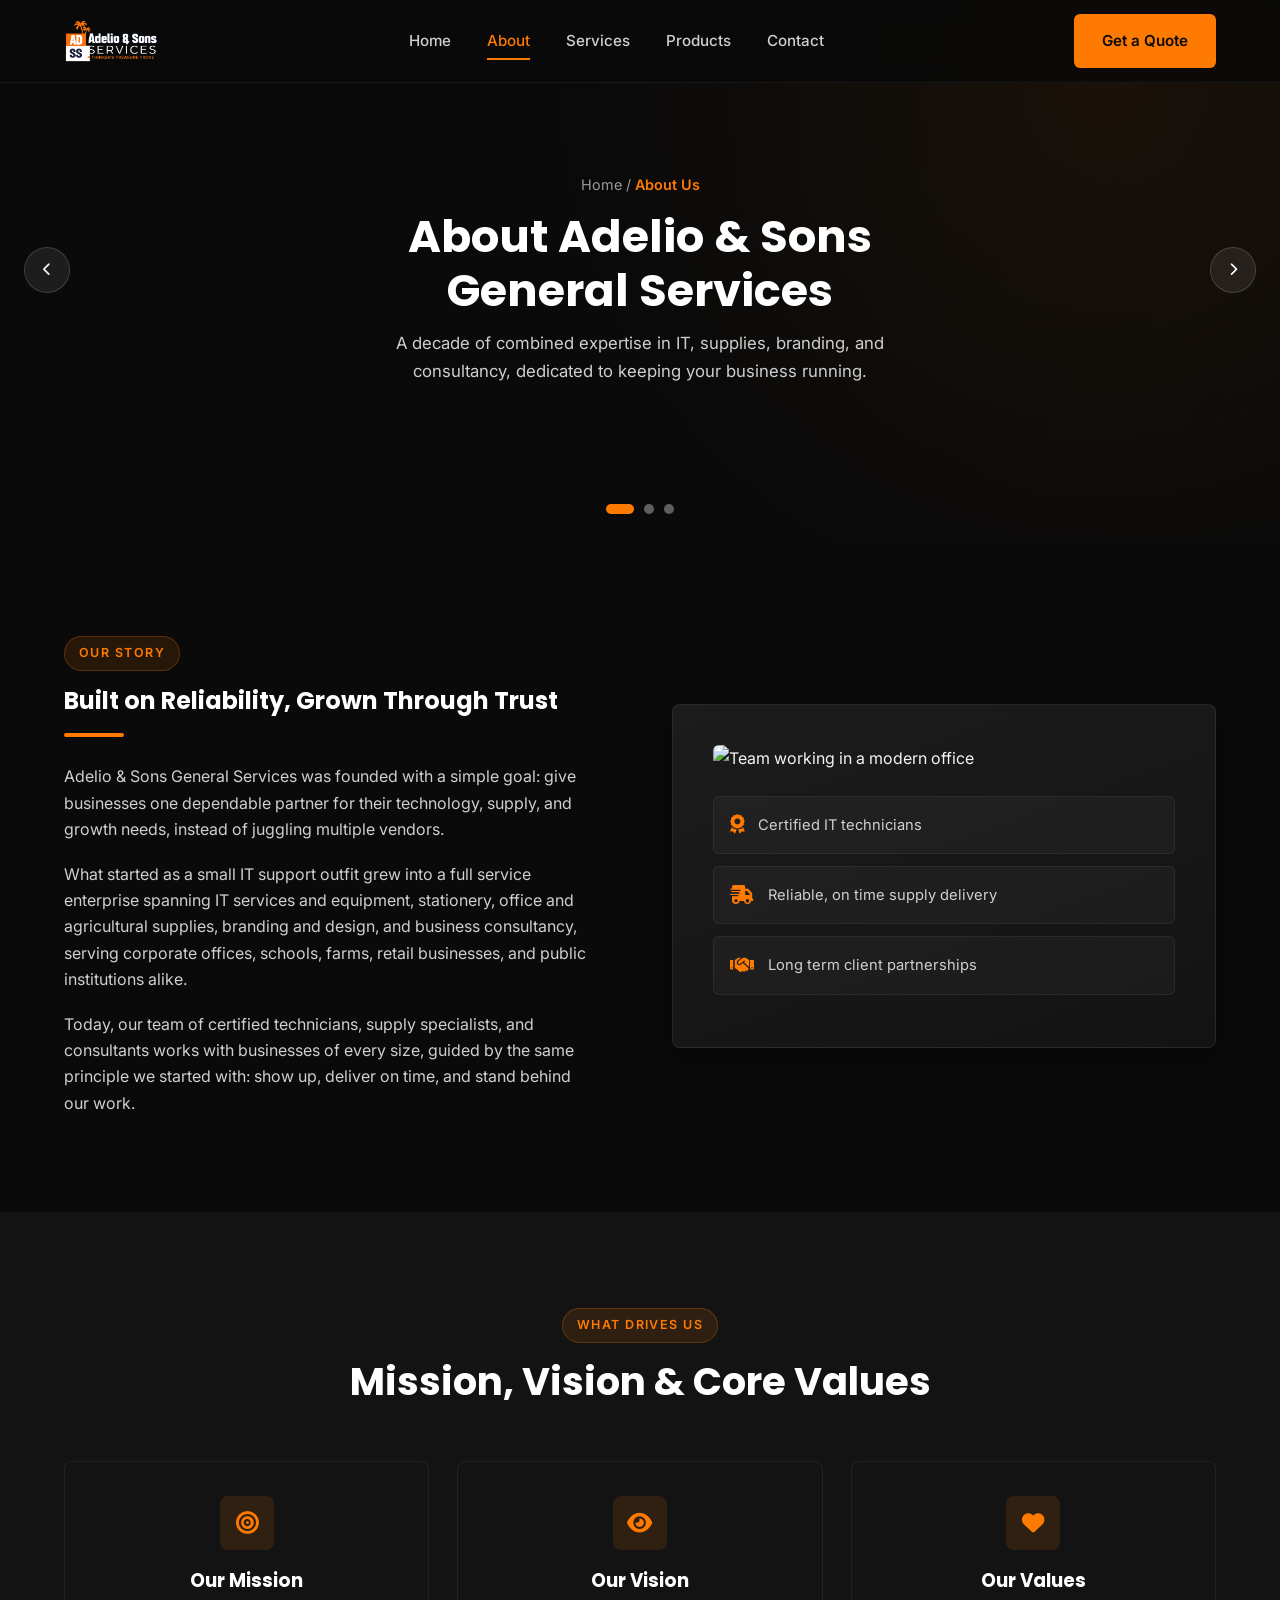
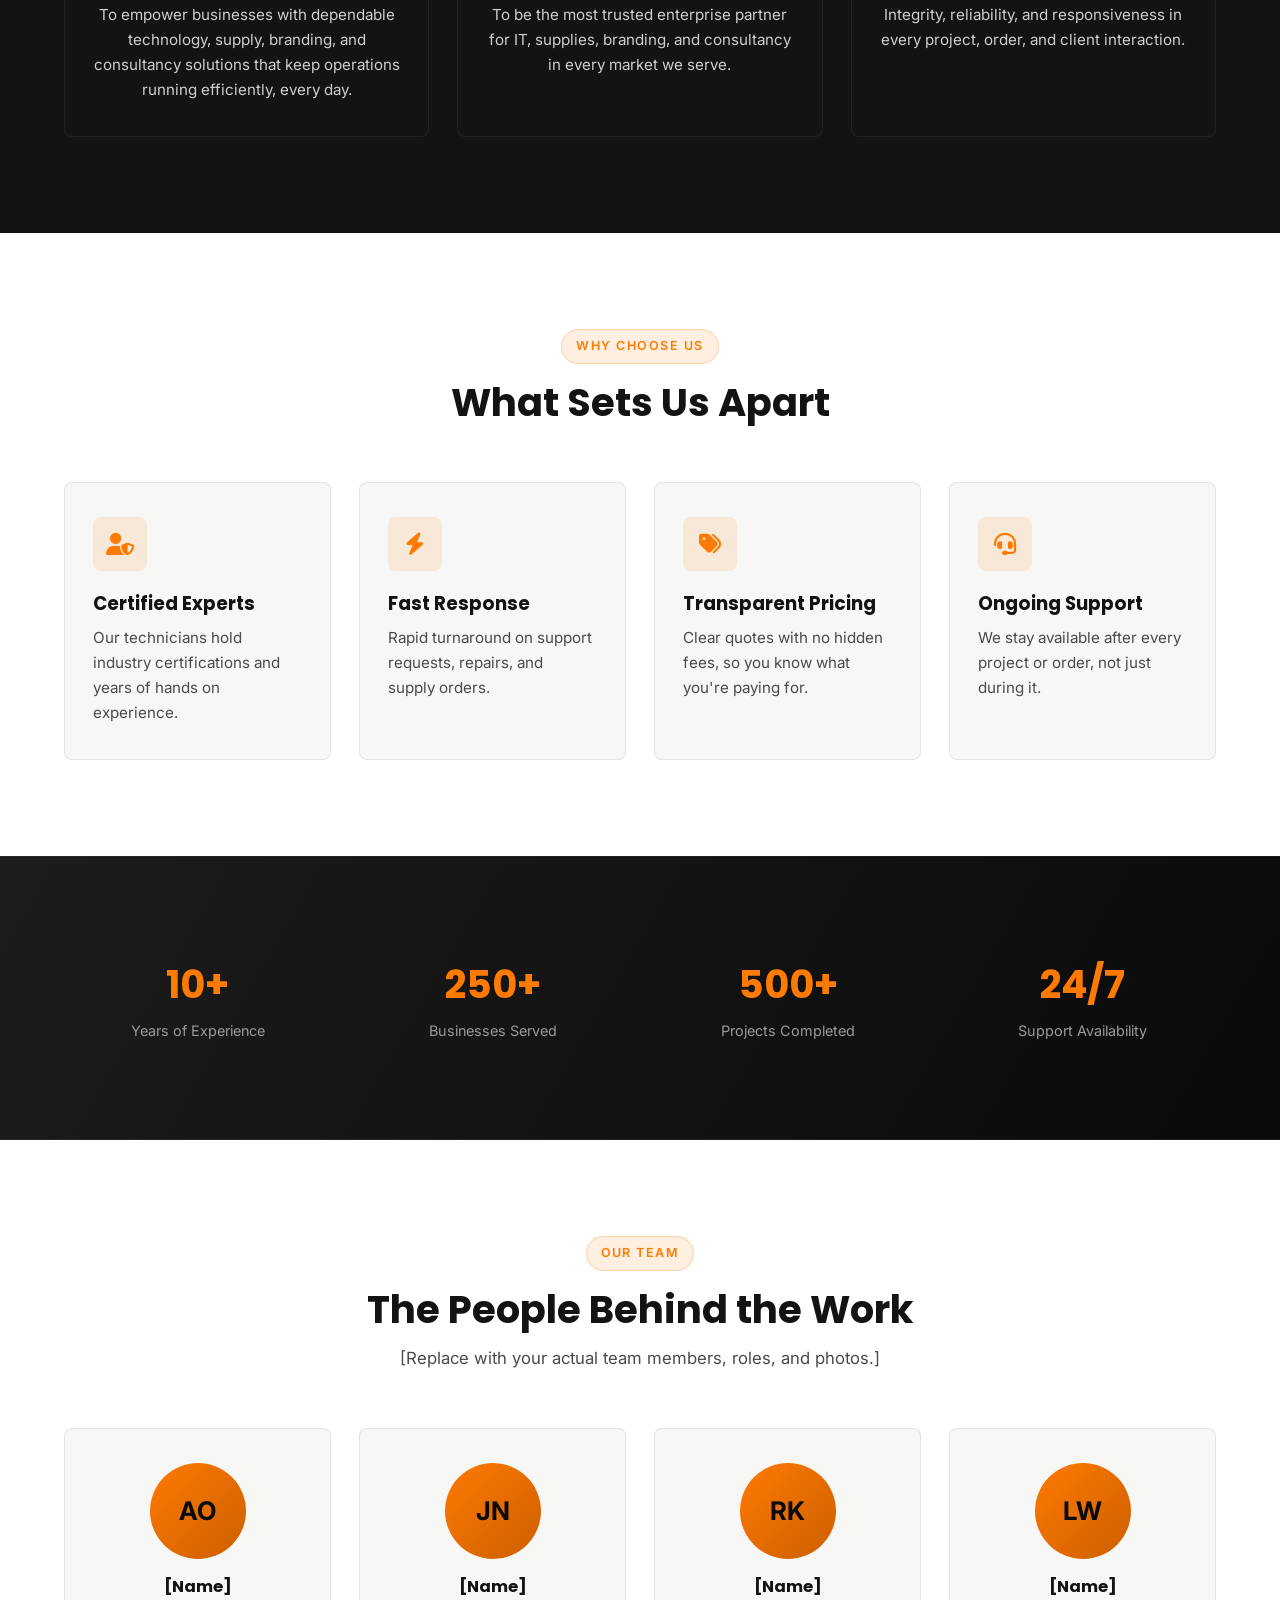
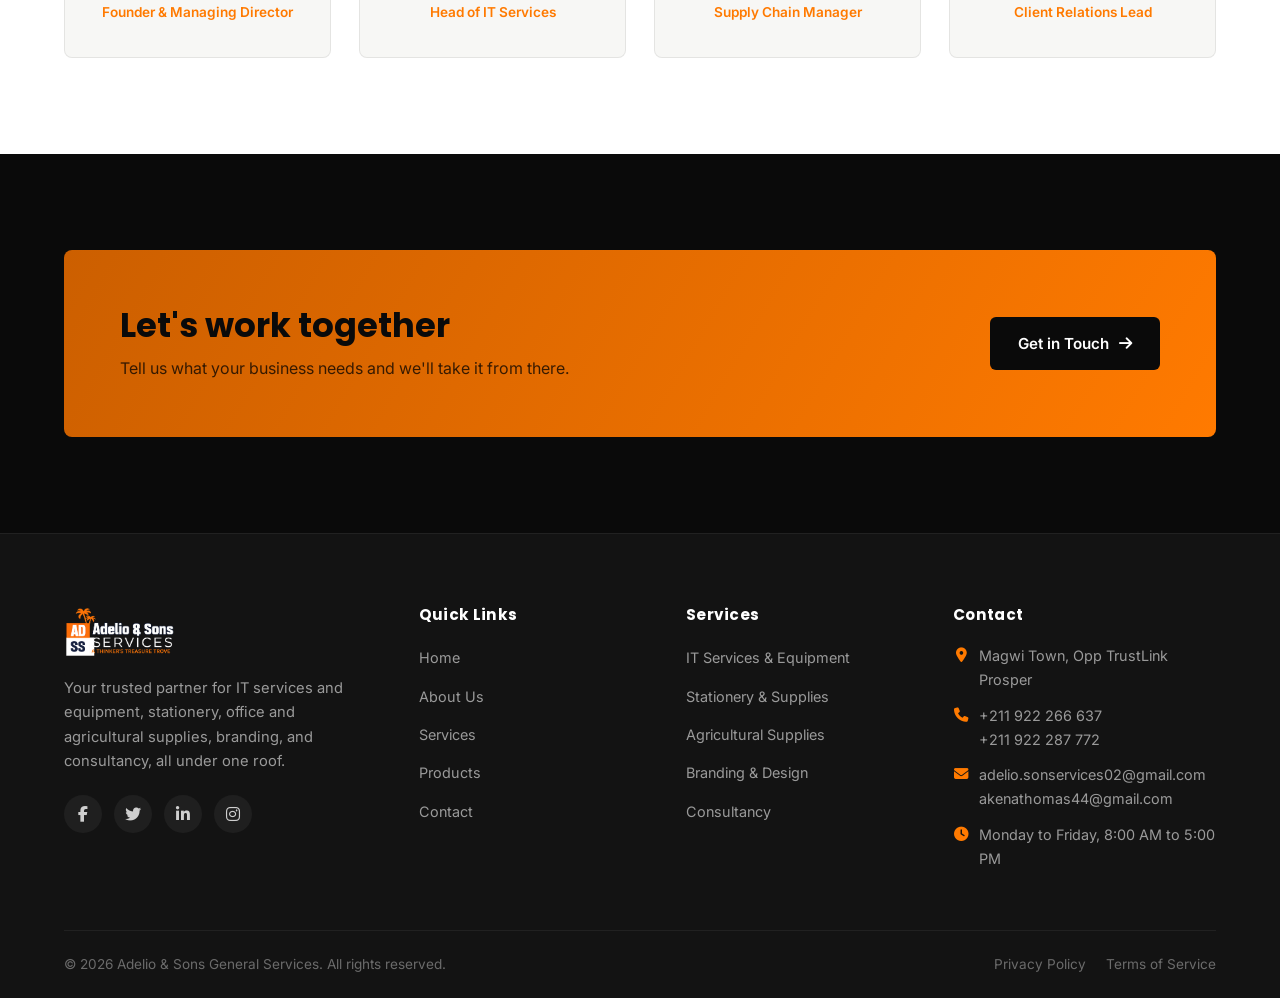
==== commit eae6e4b9: "Refresh site content and mobile UX This update modernizes the site copy across pages, refreshes cont" ====
--- a/about/index.html
+++ b/about/index.html
@@ -7,7 +7,7 @@
   <link rel="icon" type="image/png" sizes="32x32" href="../assets/images/favicon-32.png">
   <link rel="apple-touch-icon" href="../assets/images/apple-touch-icon.png">
   <title>About Us | Adelio & Sons General Services</title>
-  <meta name="description" content="Learn about Adelio & Sons General Services — our story, mission, values, and the team behind our IT, supplies, branding, and consultancy services.">
+  <meta name="description" content="Learn about Adelio & Sons General Services : our story, mission, values, and the team behind our IT, supplies, branding, and consultancy services.">
 
   <link rel="preconnect" href="https://fonts.googleapis.com">
   <link href="https://fonts.googleapis.com/css2?family=Inter:wght@400;500;600;700&family=Poppins:wght@600;700;800&display=swap" rel="stylesheet">
@@ -50,7 +50,7 @@
           <div class="slide-inner">
             <div class="breadcrumb">Home / <span class="text-orange">About Us</span></div>
             <h1>About Adelio &amp; Sons General Services</h1>
-            <p class="lead">A decade of combined expertise in IT, supplies, branding, and consultancy — dedicated to keeping your business running.</p>
+            <p class="lead">A decade of combined expertise in IT, supplies, branding, and consultancy, dedicated to keeping your business running.</p>
           </div>
         </div>
       </div>
@@ -63,7 +63,7 @@
           <div class="slide-inner">
             <div class="breadcrumb">Home / <span class="text-orange">About Us</span></div>
             <h1>About Adelio &amp; Sons General Services</h1>
-            <p class="lead">A decade of combined expertise in IT, supplies, branding, and consultancy — dedicated to keeping your business running.</p>
+            <p class="lead">A decade of combined expertise in IT, supplies, branding, and consultancy, dedicated to keeping your business running.</p>
           </div>
         </div>
       </div>
@@ -76,7 +76,7 @@
           <div class="slide-inner">
             <div class="breadcrumb">Home / <span class="text-orange">About Us</span></div>
             <h1>About Adelio &amp; Sons General Services</h1>
-            <p class="lead">A decade of combined expertise in IT, supplies, branding, and consultancy — dedicated to keeping your business running.</p>
+            <p class="lead">A decade of combined expertise in IT, supplies, branding, and consultancy, dedicated to keeping your business running.</p>
           </div>
         </div>
       </div>
@@ -96,14 +96,14 @@
           <h2>Built on Reliability, Grown Through Trust</h2>
           <div class="divider-orange"></div>
           <p style="color:var(--gray-100); margin-bottom:18px;">Adelio & Sons General Services was founded with a simple goal: give businesses one dependable partner for their technology, supply, and growth needs, instead of juggling multiple vendors.</p>
-          <p style="color:var(--gray-100); margin-bottom:18px;">What started as a small IT support outfit grew into a full-service enterprise spanning IT services and equipment, stationery, office and agricultural supplies, branding and design, and business consultancy — serving corporate offices, schools, farms, retail businesses, and public institutions alike.</p>
+          <p style="color:var(--gray-100); margin-bottom:18px;">What started as a small IT support outfit grew into a full service enterprise spanning IT services and equipment, stationery, office and agricultural supplies, branding and design, and business consultancy, serving corporate offices, schools, farms, retail businesses, and public institutions alike.</p>
           <p style="color:var(--gray-100);">Today, our team of certified technicians, supply specialists, and consultants works with businesses of every size, guided by the same principle we started with: show up, deliver on time, and stand behind our work.</p>
         </div>
         <div class="panel reveal">
           <img src="https://images.unsplash.com/photo-1521737711867-e3b97375f902?q=80&w=1200&auto=format&fit=crop" alt="Team working in a modern office" style="border-radius: var(--radius); margin-bottom:24px;">
           <div class="mini-card"><i class="fa-solid fa-award"></i><span>Certified IT technicians</span></div>
-          <div class="mini-card"><i class="fa-solid fa-truck-fast"></i><span>Reliable, on-time supply delivery</span></div>
-          <div class="mini-card"><i class="fa-solid fa-handshake"></i><span>Long-term client partnerships</span></div>
+          <div class="mini-card"><i class="fa-solid fa-truck-fast"></i><span>Reliable, on time supply delivery</span></div>
+          <div class="mini-card"><i class="fa-solid fa-handshake"></i><span>Long term client partnerships</span></div>
         </div>
       </div>
     </div>
@@ -131,7 +131,7 @@
         <div class="card value-card reveal">
           <div class="icon-box"><i class="fa-solid fa-heart"></i></div>
           <h3>Our Values</h3>
-          <p>Integrity, reliability, and responsiveness — in every project, order, and client interaction.</p>
+          <p>Integrity, reliability, and responsiveness in every project, order, and client interaction.</p>
         </div>
       </div>
     </div>
@@ -149,7 +149,7 @@
         <div class="card reveal">
           <div class="icon-box"><i class="fa-solid fa-user-shield"></i></div>
           <h3>Certified Experts</h3>
-          <p>Our technicians hold industry certifications and years of hands-on experience.</p>
+          <p>Our technicians hold industry certifications and years of hands on experience.</p>
         </div>
         <div class="card reveal">
           <div class="icon-box"><i class="fa-solid fa-bolt"></i></div>
@@ -159,7 +159,7 @@
         <div class="card reveal">
           <div class="icon-box"><i class="fa-solid fa-tags"></i></div>
           <h3>Transparent Pricing</h3>
-          <p>Clear quotes with no hidden fees — you know what you're paying for.</p>
+          <p>Clear quotes with no hidden fees, so you know what you're paying for.</p>
         </div>
         <div class="card reveal">
           <div class="icon-box"><i class="fa-solid fa-headset"></i></div>
@@ -222,7 +222,7 @@
       <div class="cta-band reveal">
         <div>
           <h2>Let's work together</h2>
-          <p>Tell us what your business needs — we'll take it from there.</p>
+          <p>Tell us what your business needs and we'll take it from there.</p>
         </div>
         <a href="../contact/" class="btn btn-primary">Get in Touch <i class="fa-solid fa-arrow-right"></i></a>
       </div>
@@ -237,7 +237,7 @@
           <a href="../" class="logo">
             <img src="../assets/images/adss-logo.png" alt="Adelio & Sons General Services" class="logo-img">
           </a>
-          <p>Your trusted partner for IT services and equipment, stationery, office and agricultural supplies, branding, and consultancy — all under one roof.</p>
+          <p>Your trusted partner for IT services and equipment, stationery, office and agricultural supplies, branding, and consultancy, all under one roof.</p>
           <div class="social-row">
             <a href="#"><i class="fa-brands fa-facebook-f"></i></a>
             <a href="#"><i class="fa-brands fa-twitter"></i></a>
@@ -272,9 +272,9 @@
           <h4>Contact</h4>
           <ul class="footer-contact">
             <li><i class="fa-solid fa-location-dot"></i> Magwi Town, Opp TrustLink Prosper</li>
-            <li><i class="fa-solid fa-phone"></i> +211 922 266 637 / +211 922 287 772</li>
-            <li><i class="fa-solid fa-envelope"></i> adelio.sonservices@gmail.com</li>
-            <li><i class="fa-solid fa-clock"></i> Mon – Fri: 8:00 AM – 5:00 PM</li>
+            <li><i class="fa-solid fa-phone"></i> <span><a href="tel:+211922266637">+211 922 266 637</a><br><a href="tel:+211922287772">+211 922 287 772</a></span></li>
+            <li><i class="fa-solid fa-envelope"></i> <span><a href="mailto:adelio.sonservices02@gmail.com">adelio.sonservices02@gmail.com</a><br><a href="mailto:akenathomas44@gmail.com">akenathomas44@gmail.com</a></span></li>
+            <li><i class="fa-solid fa-clock"></i> Monday to Friday, 8:00 AM to 5:00 PM</li>
           </ul>
         </div>
       </div>
--- a/css/style.css
+++ b/css/style.css
@@ -26,13 +26,24 @@
   --transition: 0.3s ease;
 
   --shadow-card: 0 10px 30px rgba(0, 0, 0, 0.35);
-  --shadow-orange: 0 8px 24px rgba(255, 122, 0, 0.35);
+
+  --header-h: 82px;
+  --gutter: clamp(16px, 4vw, 24px);
+  --section-y: clamp(56px, 9vw, 96px);
+}
+
+@media (max-width: 900px) {
+  :root { --header-h: 70px; }
 }
 
 /* ---------- Reset ---------- */
 * { margin: 0; padding: 0; box-sizing: border-box; }
 
-html { scroll-behavior: smooth; }
+html {
+  scroll-behavior: smooth;
+  scroll-padding-top: var(--header-h);
+  -webkit-text-size-adjust: 100%;
+}
 
 body {
   font-family: var(--font-body);
@@ -40,7 +51,10 @@
   color: var(--off-white);
   line-height: 1.65;
   overflow-x: hidden;
-}
+  -webkit-font-smoothing: antialiased;
+}
+
+body.nav-open { overflow: hidden; }
 
 img { max-width: 100%; display: block; }
 
@@ -49,26 +63,27 @@
 ul { list-style: none; }
 
 button { font-family: inherit; cursor: pointer; border: none; background: none; }
+
+:focus-visible { outline: 2px solid var(--orange); outline-offset: 3px; }
 
 h1, h2, h3, h4 {
   font-family: var(--font-heading);
   font-weight: 700;
   color: var(--white);
   line-height: 1.2;
-}
+  text-wrap: balance;
+}
+
+p { text-wrap: pretty; overflow-wrap: break-word; }
 
 .container {
   width: 100%;
   max-width: var(--container);
   margin: 0 auto;
-  padding: 0 24px;
-}
-
-section { padding: 96px 0; }
-
-@media (max-width: 768px) {
-  section { padding: 64px 0; }
-}
+  padding: 0 var(--gutter);
+}
+
+section { padding: var(--section-y) 0; }
 
 /* ---------- Utility ---------- */
 .text-orange { color: var(--orange); }
@@ -79,23 +94,19 @@
   gap: 8px;
   color: var(--orange);
   font-weight: 600;
-  font-size: 0.85rem;
+  font-size: 0.78rem;
   letter-spacing: 0.12em;
   text-transform: uppercase;
-  margin-bottom: 14px;
-}
-
-.eyebrow::before {
-  content: '';
-  width: 24px;
-  height: 2px;
-  background: var(--orange);
-  display: inline-block;
+  margin-bottom: 16px;
+  padding: 6px 14px;
+  border-radius: 999px;
+  background: rgba(255, 122, 0, 0.12);
+  border: 1px solid rgba(255, 122, 0, 0.25);
 }
 
 .section-head {
   max-width: 640px;
-  margin-bottom: 56px;
+  margin-bottom: clamp(36px, 6vw, 56px);
 }
 
 .section-head.center {
@@ -129,7 +140,6 @@
 .btn-primary {
   background: var(--orange);
   color: var(--black);
-  box-shadow: var(--shadow-orange);
 }
 
 .btn-primary:hover {
@@ -167,7 +177,8 @@
   display: flex;
   align-items: center;
   justify-content: space-between;
-  height: 82px;
+  gap: 16px;
+  height: var(--header-h);
 }
 
 .logo {
@@ -228,8 +239,11 @@
 .nav-toggle {
   display: none;
   flex-direction: column;
+  justify-content: center;
   gap: 5px;
-  width: 30px;
+  width: 44px;
+  height: 44px;
+  padding: 0 7px;
   z-index: 1100;
 }
 
@@ -249,13 +263,16 @@
 @media (max-width: 900px) {
   .nav-links {
     position: fixed;
-    top: 82px;
+    top: var(--header-h);
     left: 0;
     right: 0;
+    height: calc(100dvh - var(--header-h));
+    overflow-y: auto;
     background: var(--black-soft);
     flex-direction: column;
+    align-items: stretch;
     gap: 0;
-    padding: 12px 24px 28px;
+    padding: 12px var(--gutter) 28px;
     transform: translateY(-8px);
     opacity: 0;
     pointer-events: none;
@@ -269,7 +286,8 @@
     pointer-events: auto;
   }
 
-  .nav-links a { width: 100%; padding: 14px 0; border-bottom: 1px solid rgba(255,255,255,0.06); }
+  .nav-links a { width: 100%; padding: 16px 0; font-size: 1.05rem; border-bottom: 1px solid rgba(255,255,255,0.06); }
+  .nav-links a::after { display: none; }
   .header-actions .btn-primary { display: none; }
   .nav-toggle { display: flex; }
 }
@@ -281,7 +299,7 @@
   background: var(--black);
 }
 
-.hero-slider.size-lg { height: 92vh; min-height: 680px; }
+.hero-slider.size-lg { height: 100vh; min-height: 620px; max-height: 960px; }
 .hero-slider.size-md { height: 60vh; min-height: 440px; }
 
 .slide {
@@ -312,12 +330,45 @@
   height: 100%;
   display: flex;
   align-items: center;
+  padding: var(--header-h) 0 64px;
 }
 
 .slide-content .container { width: 100%; }
 .slide-inner { max-width: 620px; }
 
 .slide-content h1 { font-size: clamp(2.4rem, 5vw, 3.6rem); margin-bottom: 20px; }
+
+/* Home hero: darker left side and a subtle grid texture behind the copy */
+.size-lg .slide-overlay {
+  background:
+    linear-gradient(90deg, rgba(10,10,10,0.95) 0%, rgba(10,10,10,0.85) 40%, rgba(10,10,10,0.5) 75%, rgba(10,10,10,0.35) 100%),
+    linear-gradient(0deg, rgba(10,10,10,0.85) 0%, transparent 30%),
+    radial-gradient(circle at 85% 20%, rgba(255,122,0,0.18), transparent 45%);
+}
+
+.size-lg .slide-overlay::after {
+  content: '';
+  position: absolute;
+  inset: 0;
+  background-image:
+    linear-gradient(rgba(255,255,255,0.04) 1px, transparent 1px),
+    linear-gradient(90deg, rgba(255,255,255,0.04) 1px, transparent 1px);
+  background-size: 56px 56px;
+  -webkit-mask-image: linear-gradient(90deg, #000 0%, transparent 70%);
+  mask-image: linear-gradient(90deg, #000 0%, transparent 70%);
+}
+
+.size-lg .slide-inner { max-width: 680px; }
+
+.size-lg .slide-content h1 { font-size: clamp(2.2rem, 3.8vw, 3.1rem); }
+.size-lg .slide-content p.lead { max-width: 560px; }
+
+@media (min-width: 641px) and (max-height: 820px) {
+  .size-lg .slide-content h1 { font-size: clamp(2.2rem, 3.4vw, 2.8rem); margin-bottom: 14px; }
+  .size-lg .slide-content p.lead { font-size: 1.05rem; margin-bottom: 24px; }
+}
+.size-lg .slide-content p.lead { color: #e6e6e6; }
+.size-lg .hero-actions { margin-bottom: 0; }
 .slide-content h1 span { color: var(--orange); }
 .slide-content p.lead { font-size: 1.15rem; color: var(--gray-100); max-width: 520px; margin-bottom: 32px; }
 
@@ -403,9 +454,20 @@
 }
 
 @media (max-width: 900px) {
-  .hero-slider.size-lg { height: 82vh; min-height: 580px; }
-  .hero-slider.size-md { height: 52vh; min-height: 400px; }
+  .hero-slider.size-lg { height: 100svh; min-height: 620px; max-height: 900px; }
+  .hero-slider.size-md { height: 56svh; min-height: 440px; }
   .slider-arrow { display: none; }
+}
+
+@media (max-width: 640px) {
+  .slide-content { text-align: center; }
+  .slide-inner { margin: 0 auto; }
+  .size-lg .slide-overlay { background: rgba(10,10,10,0.78); }
+  .slide-content h1 { font-size: clamp(1.9rem, 8vw, 2.4rem); margin-bottom: 16px; }
+  .slide-content p.lead { font-size: 1rem; margin: 0 auto 28px; }
+  .hero-actions { flex-direction: column; align-items: stretch; }
+  .hero-actions .btn { justify-content: center; }
+  .slider-controls { bottom: 20px; }
 }
 
 /* ---------- Logos / Trust strip ---------- */
@@ -425,8 +487,19 @@
 
 .trust-strip p { color: var(--gray-300); font-size: 0.85rem; letter-spacing: 0.08em; text-transform: uppercase; }
 
-.trust-tags { display: flex; gap: 28px; flex-wrap: wrap; }
+.trust-tags { display: flex; gap: 12px 28px; flex-wrap: wrap; }
 .trust-tags span { color: var(--gray-300); font-weight: 600; font-size: 0.95rem; }
+
+@media (max-width: 900px) {
+  .trust-strip .container { flex-direction: column; justify-content: center; text-align: center; }
+  .trust-tags { justify-content: center; gap: 10px; }
+  .trust-tags span {
+    font-size: 0.85rem;
+    padding: 6px 14px;
+    border-radius: 999px;
+    border: 1px solid rgba(255,255,255,0.1);
+  }
+}
 
 /* ---------- Cards Grid ---------- */
 .grid {
@@ -444,6 +517,7 @@
 }
 
 @media (max-width: 640px) {
+  .grid { gap: 18px; }
   .grid-2, .grid-3, .grid-4 { grid-template-columns: 1fr; }
 }
 
@@ -451,10 +525,17 @@
   background: var(--black-soft);
   border: 1px solid rgba(255,255,255,0.06);
   border-radius: var(--radius-lg);
-  padding: 34px 28px;
+  padding: clamp(26px, 4vw, 34px) clamp(22px, 3.5vw, 28px);
   transition: var(--transition);
   position: relative;
-}
+  display: flex;
+  flex-direction: column;
+  align-items: flex-start;
+  height: 100%;
+}
+
+.card.value-card,
+.card.team-card { align-items: center; }
 
 .card:hover {
   transform: translateY(-6px);
@@ -485,11 +566,15 @@
   display: inline-flex;
   align-items: center;
   gap: 6px;
-  margin-top: 18px;
+  margin-top: auto;
+  padding-top: 18px;
   color: var(--orange);
   font-weight: 600;
   font-size: 0.9rem;
 }
+
+.card .card-link i { transition: var(--transition); }
+.card .card-link:hover i { transform: translateX(4px); }
 
 /* ---------- Alt sections ---------- */
 .section-alt { background: var(--black-soft); }
@@ -559,9 +644,20 @@
   flex-wrap: wrap;
 }
 
+@media (max-width: 768px) {
+  .cta-band {
+    padding: 36px 24px;
+    flex-direction: column;
+    text-align: center;
+    justify-content: center;
+    gap: 24px;
+  }
+  .cta-band .btn { width: 100%; max-width: 320px; justify-content: center; }
+}
+
 .cta-band h2 { color: var(--black); font-size: clamp(1.5rem, 3vw, 2.1rem); }
 .cta-band p { color: rgba(0,0,0,0.75); margin-top: 8px; }
-.cta-band .btn-primary { background: var(--black); color: var(--white); box-shadow: none; }
+.cta-band .btn-primary { background: var(--black); color: var(--white); }
 .cta-band .btn-primary:hover { background: var(--black-elevated); }
 
 /* ---------- Testimonials ---------- */
@@ -569,8 +665,13 @@
   background: var(--black-soft);
   border: 1px solid rgba(255,255,255,0.06);
   border-radius: var(--radius-lg);
-  padding: 32px;
-}
+  padding: clamp(24px, 4vw, 32px);
+  display: flex;
+  flex-direction: column;
+  height: 100%;
+}
+
+.testimonial-card .testimonial-author { margin-top: auto; }
 
 .testimonial-card .stars { color: var(--orange); margin-bottom: 16px; letter-spacing: 2px; }
 .testimonial-card p.quote { color: var(--gray-100); margin-bottom: 24px; font-style: italic; }
@@ -647,8 +748,11 @@
 }
 
 .contact-info-card .icon-box { flex-shrink: 0; margin-bottom: 0; width: 46px; height: 46px; font-size: 1.15rem; }
+.contact-info-card > div:last-child { min-width: 0; }
 .contact-info-card h4 { font-size: 0.95rem; margin-bottom: 4px; color: var(--white); }
-.contact-info-card p { color: var(--gray-100); font-size: 0.9rem; }
+.contact-info-card p { color: var(--gray-100); font-size: 0.9rem; overflow-wrap: anywhere; }
+.contact-info-card a { transition: var(--transition); }
+.contact-info-card a:hover { color: var(--orange); }
 
 .map-embed {
   border-radius: var(--radius-lg);
@@ -673,6 +777,23 @@
   font-size: 0.9rem;
   font-weight: 600;
   transition: var(--transition);
+  white-space: nowrap;
+  flex-shrink: 0;
+}
+
+/* Tabs become a swipeable row on phones instead of wrapping into a tall block */
+@media (max-width: 640px) {
+  .category-tabs {
+    flex-wrap: nowrap;
+    overflow-x: auto;
+    gap: 8px;
+    margin-bottom: 28px;
+    padding-bottom: 6px;
+    scroll-snap-type: x proximity;
+    scrollbar-width: none;
+  }
+  .category-tabs::-webkit-scrollbar { display: none; }
+  .category-tabs button { scroll-snap-align: start; padding: 9px 16px; font-size: 0.85rem; }
 }
 
 .category-tabs button.active,
@@ -683,7 +804,7 @@
 }
 
 .product-item { display: none; }
-.product-item.active { display: block; }
+.product-item.active { display: flex; }
 
 .tag-pill {
   display: inline-block;
@@ -772,7 +893,10 @@
   margin-bottom: 14px;
   align-items: flex-start;
 }
-.footer-contact li i { color: var(--orange); margin-top: 3px; }
+.footer-contact li i { color: var(--orange); margin-top: 4px; width: 16px; flex-shrink: 0; text-align: center; }
+.footer-contact li span { min-width: 0; overflow-wrap: anywhere; }
+.footer-contact a { transition: var(--transition); }
+.footer-contact a:hover { color: var(--orange); }
 
 .footer-bottom {
   border-top: 1px solid rgba(255,255,255,0.06);
@@ -803,7 +927,6 @@
   align-items: center;
   justify-content: center;
   font-size: 1.1rem;
-  box-shadow: var(--shadow-orange);
   opacity: 0;
   pointer-events: none;
   transform: translateY(10px);
@@ -946,3 +1069,32 @@
   .partners-grid { grid-template-columns: repeat(2, 1fr); }
   .partner-logo { height: 80px; }
 }
+
+/* ---------- Mobile refinements ---------- */
+@media (max-width: 640px) {
+  .btn { white-space: normal; text-align: center; justify-content: center; padding: 14px 22px; }
+
+  .panel { padding: 26px 22px; }
+
+  .stats-band .grid-4 { grid-template-columns: repeat(2, 1fr); gap: 28px 16px; }
+  .stats-band strong { font-size: 2rem; }
+
+  .contact-info-card { padding: 18px; gap: 14px; }
+
+  .map-embed iframe { height: 320px; }
+
+  .footer-grid { gap: 32px; padding-bottom: 32px; }
+  .footer-bottom { flex-direction: column; justify-content: center; text-align: center; }
+
+  .back-to-top { right: 16px; bottom: 16px; width: 44px; height: 44px; }
+
+  .faq-question { gap: 16px; align-items: flex-start; }
+  .faq-question i { margin-top: 4px; flex-shrink: 0; }
+}
+
+/* ---------- Reduced motion ---------- */
+@media (prefers-reduced-motion: reduce) {
+  html { scroll-behavior: auto; }
+  *, *::before, *::after { transition-duration: 0.01ms !important; animation-duration: 0.01ms !important; }
+  .reveal { opacity: 1; transform: none; }
+}
